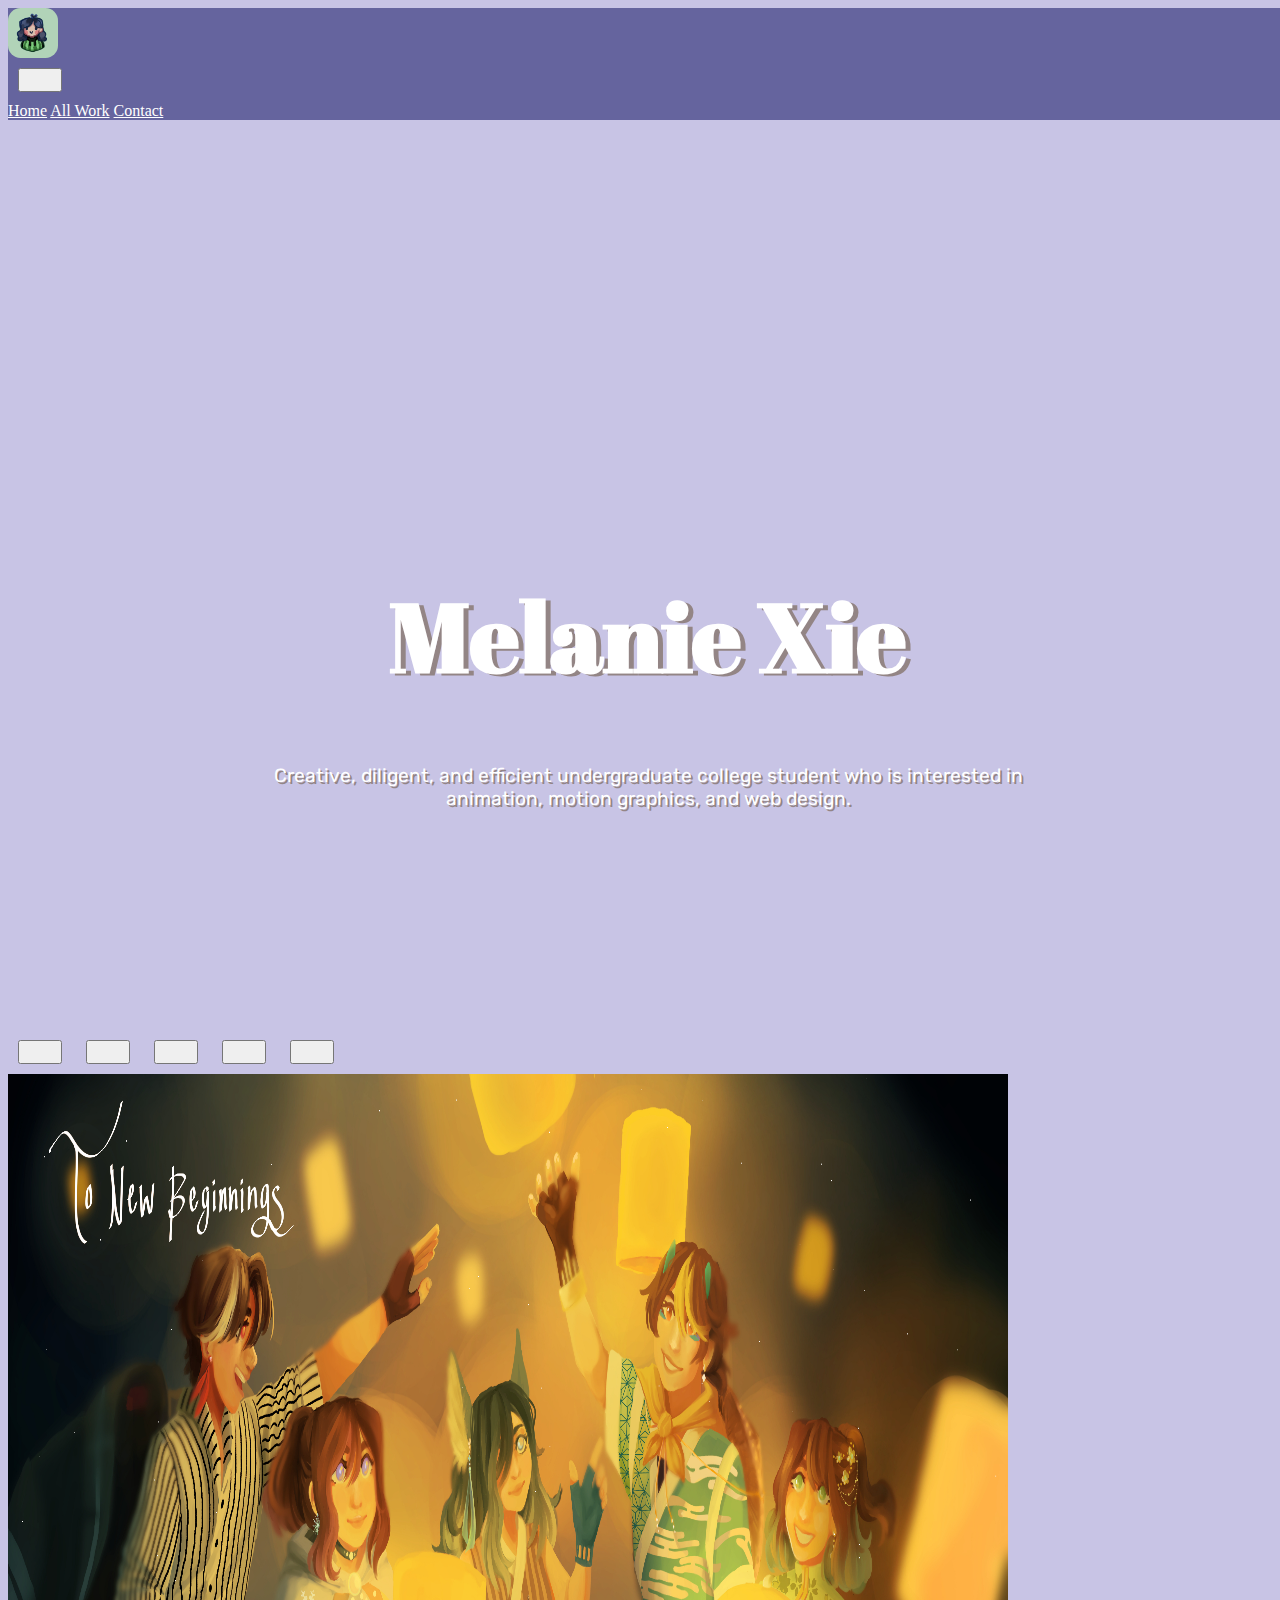
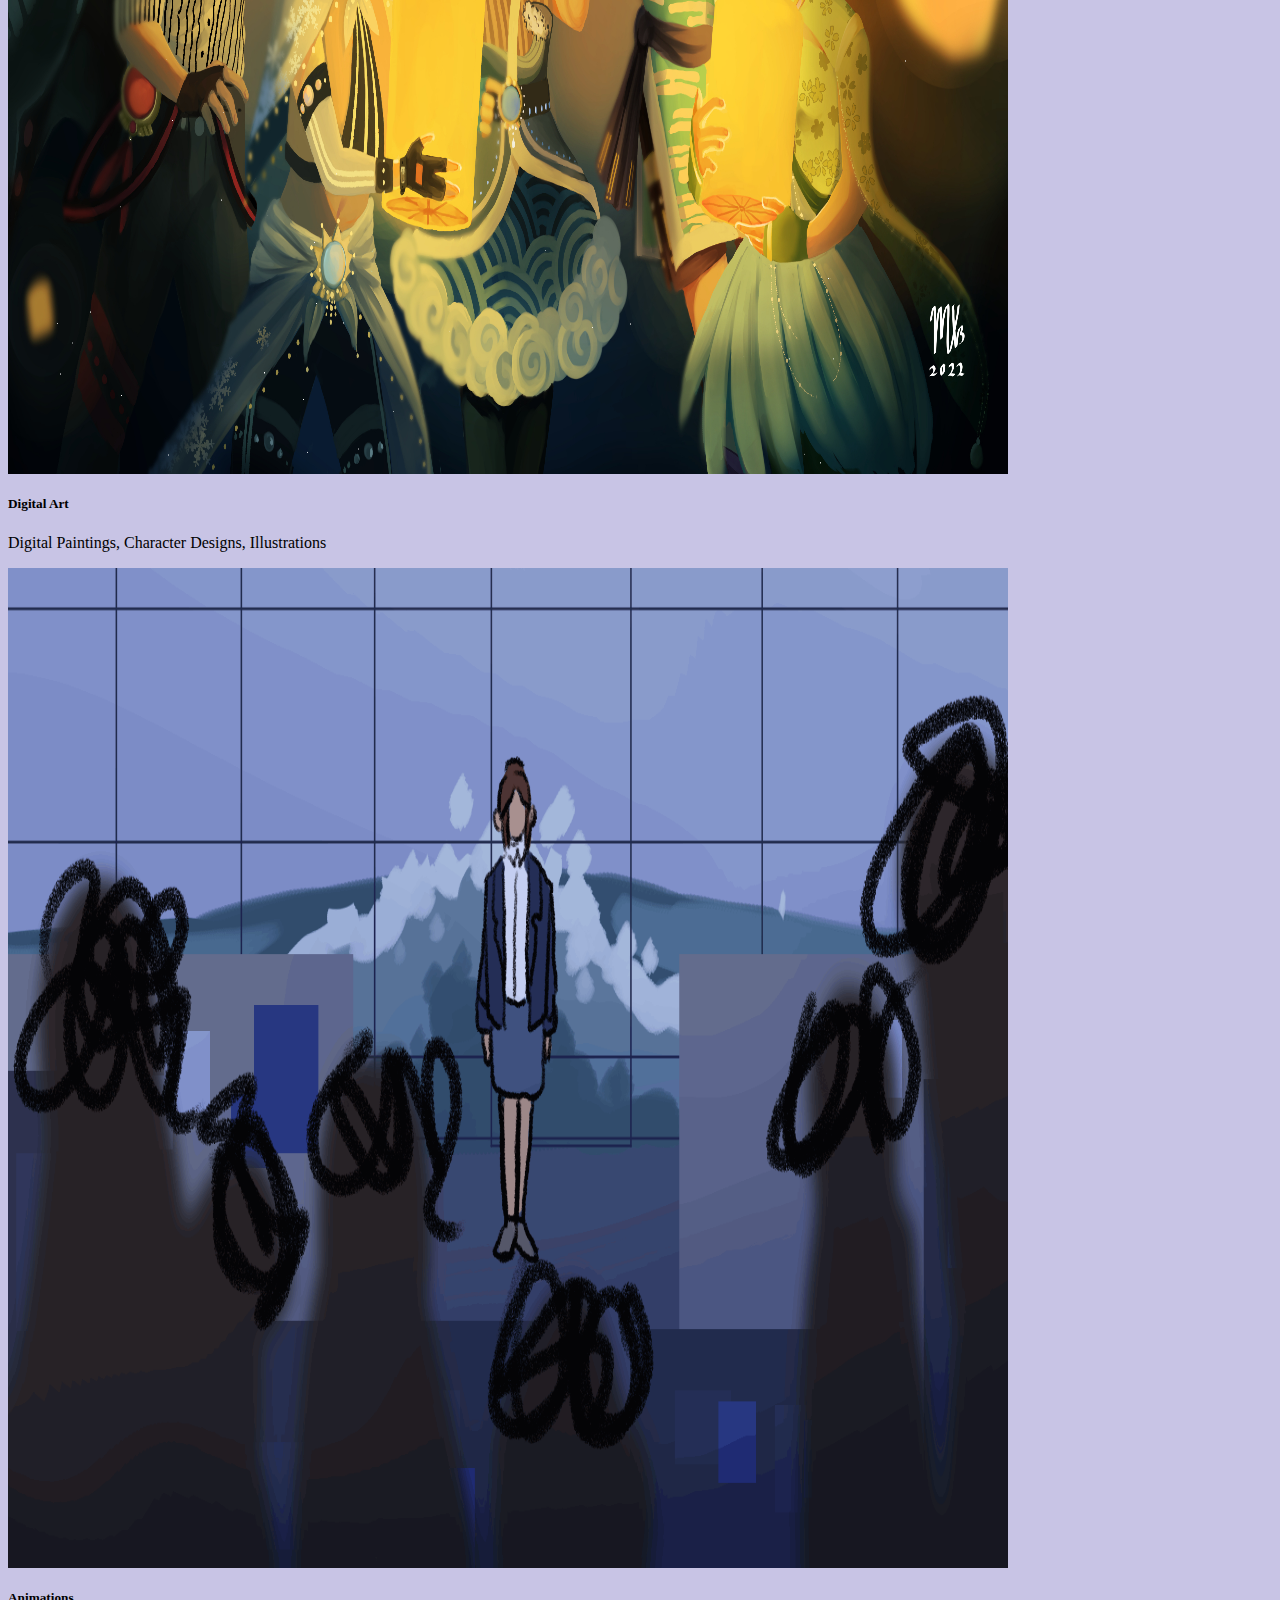
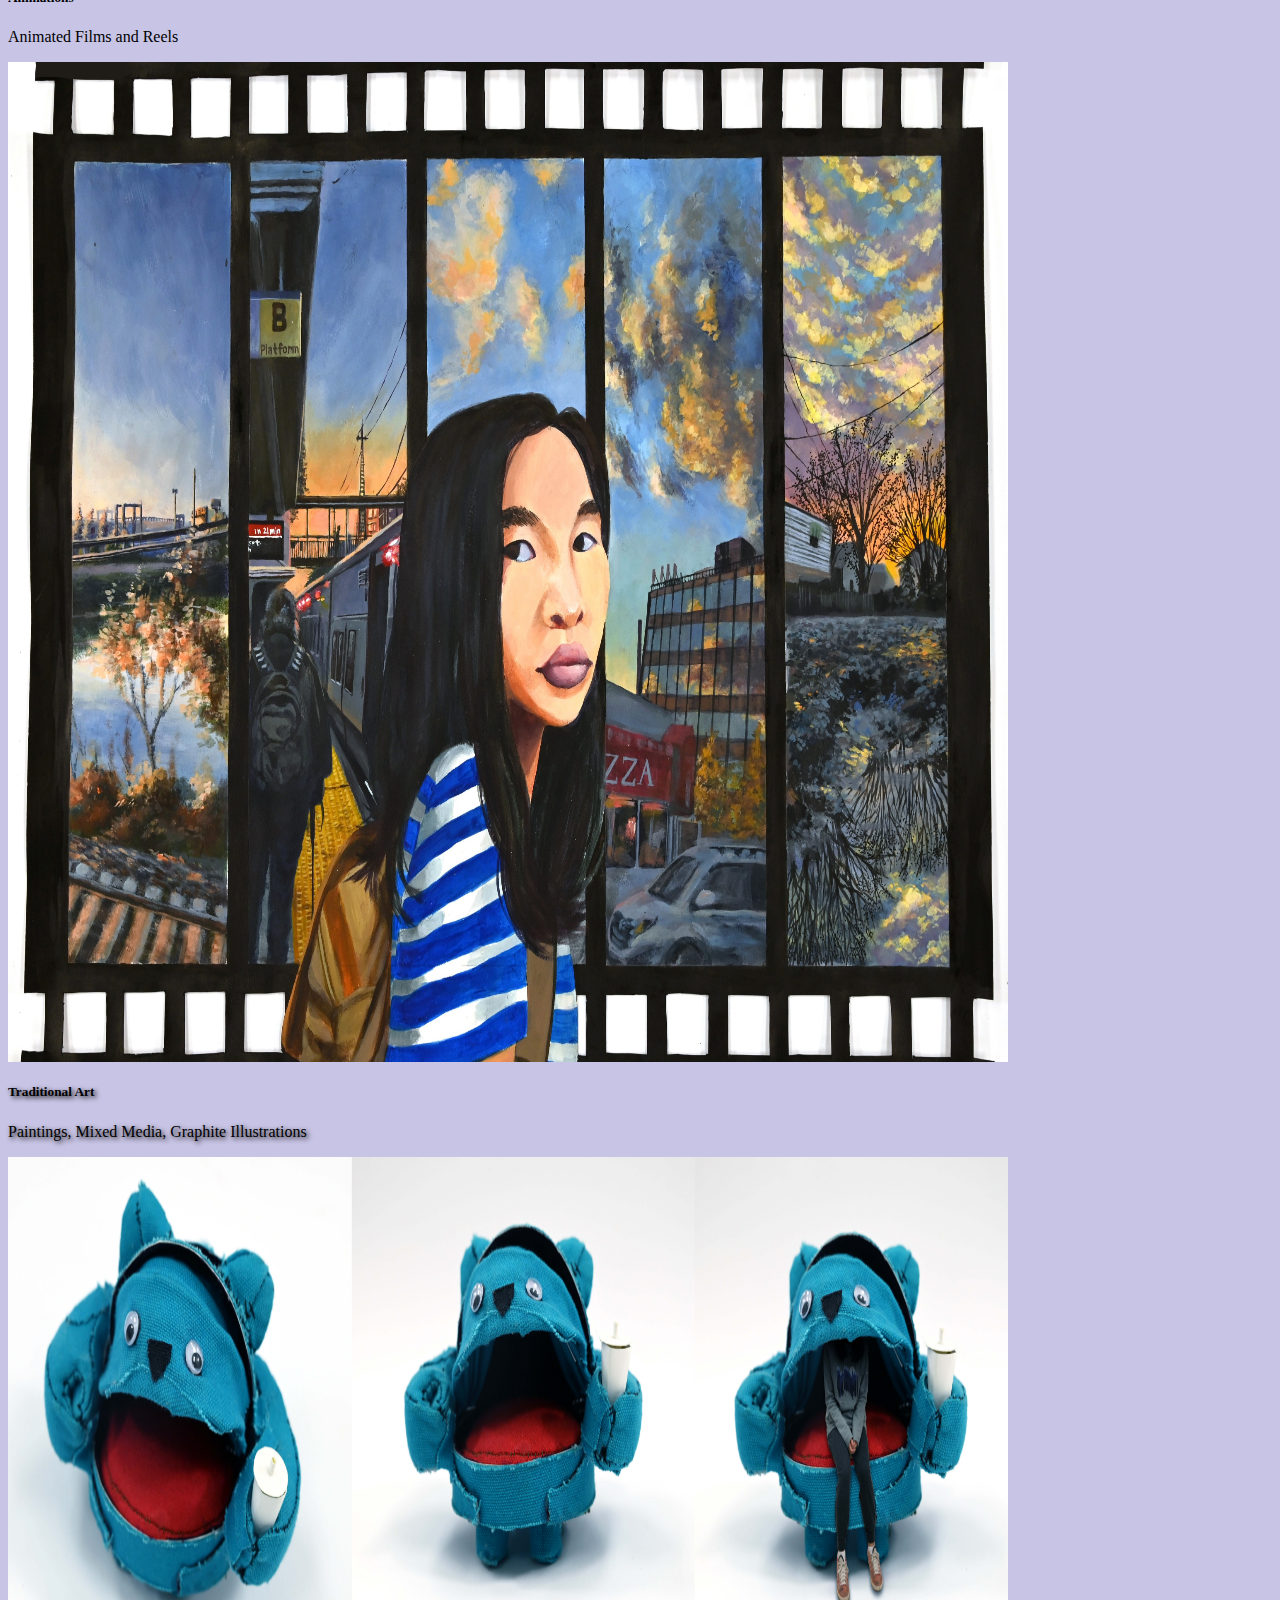
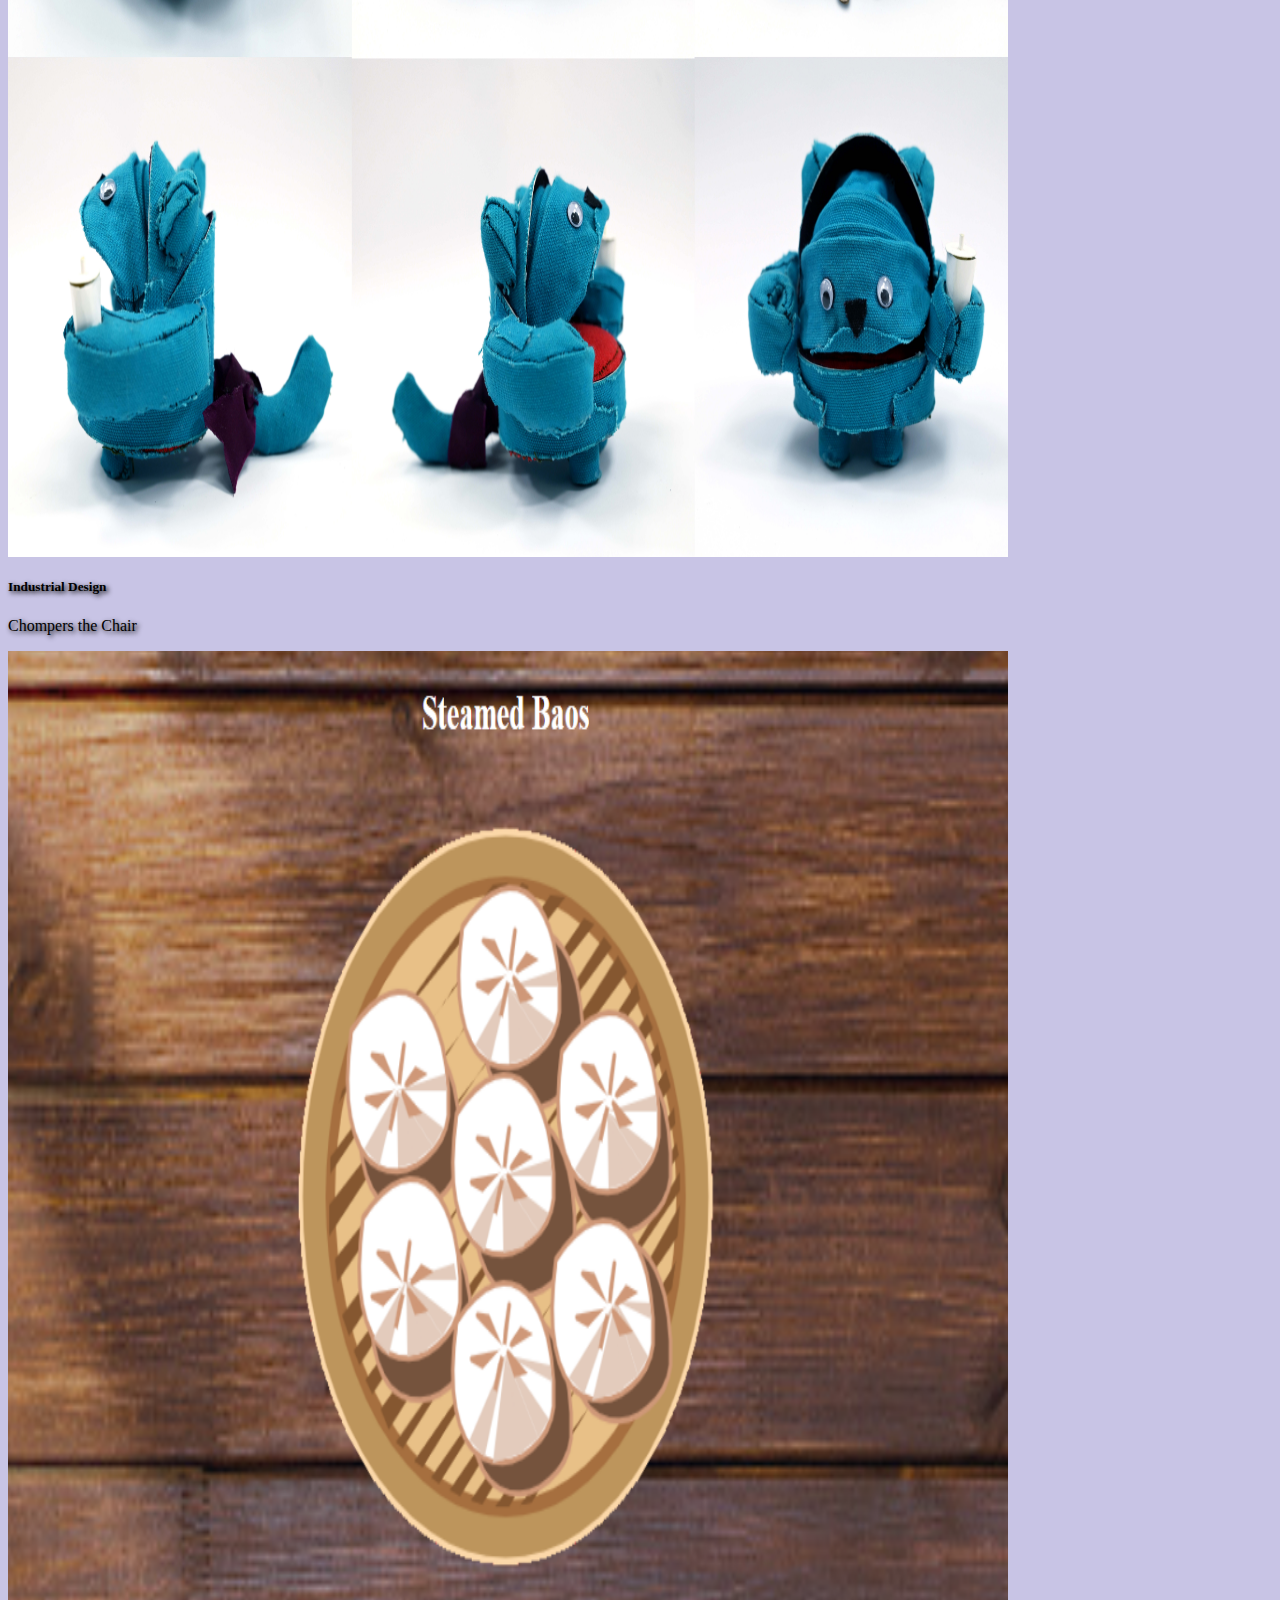
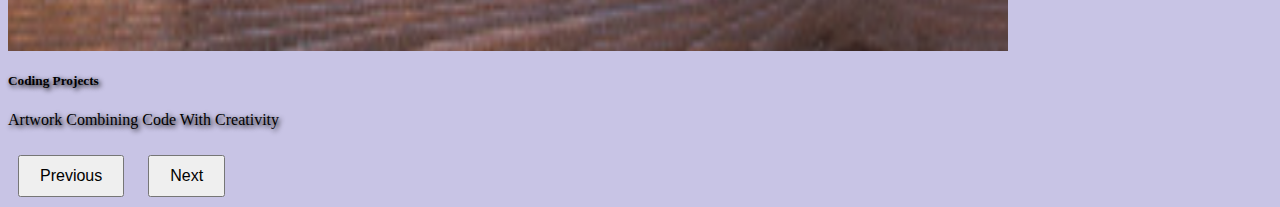
==== index.html @ 4bddc630 "sean update 2" ====
<html>
<head>
    <meta charset="utf-8">
    <meta name="viewport" content="width=device-width">
    <title>Melanie Xie</title>
    <link rel="icon" type="image/x-icon" href="art/melonie.jpg">
    <link href="https://fonts.googleapis.com/css2?family=Abril+Fatface&family=Roboto+Slab&family=Rubik:wght@600&family=Trispace:wght@300&display=swap" rel="stylesheet">
    <link href="https://cdn.jsdelivr.net/npm/bootstrap@5.3.0-alpha1/dist/css/bootstrap.min.css" rel="stylesheet"
    integrity="sha384-GLhlTQ8iRABdZLl6O3oVMWSktQOp6b7In1Zl3/Jr59b6EGGoI1aFkw7cmDA6j6gD" crossorigin="anonymous">
    <link href="style.css" rel="stylesheet"/>
</head>

    <body>
    
        <script src="https://cdn.jsdelivr.net/npm/bootstrap@5.3.0-alpha1/dist/js/bootstrap.bundle.min.js"
        integrity="sha384-w76AqPfDkMBDXo30jS1Sgez6pr3x5MlQ1ZAGC+nuZB+EYdgRZgiwxhTBTkF7CXvN"
        crossorigin="anonymous"></script>

        <nav class="navbar navbar-expand-lg" style="background-color: rgb(101, 100, 158);">
            <div class="container-fluid">
              <div class="navbar-brand" href="#"><img src="art/melonie.jpg" class="mini-me"></div>
              <button class="navbar-toggler" type="button" data-bs-toggle="collapse" data-bs-target="#navbarNavAltMarkup" aria-controls="navbarNavAltMarkup" aria-expanded="false" aria-label="Toggle navigation">
                <span class="navbar-toggler-icon"></span>
              </button>
              <div class="collapse navbar-collapse" id="navbarNavAltMarkup">
                <div class="navbar-nav">
                  <a class="nav-link active" aria-current="page" href="index.html">Home</a>
                  <a class="nav-link" href="works.html">All Work</a>
                  <a class="nav-link" href="contact.html">Contact</a>
                </div>
              </div>
            </div>
          </nav>

          
        <div class="card text-bg-light">
            <div class="parallax">
                <div class="center-card">
                <center> <h1 class="card-title">Melanie Xie</h1>
                <p class="card-text">Creative, diligent, and efficient undergraduate college student who is interested in <br>
                  animation, motion graphics, and web design.</p>
                <p class="card-text"><small></small></p></center>
                </div>
          <div>

        <div class="carousel-format">
            <div id="carouselExampleCaptions" class="carousel slide">
                <div class="carousel-indicators">
                  <button type="button" data-bs-target="#carouselExampleCaptions" data-bs-slide-to="0" class="active" aria-current="true" aria-label="Slide 1"></button>
                  <button type="button" data-bs-target="#carouselExampleCaptions" data-bs-slide-to="1" aria-label="Slide 2"></button>
                  <button type="button" data-bs-target="#carouselExampleCaptions" data-bs-slide-to="2" aria-label="Slide 3"></button>
                  <button type="button" data-bs-target="#carouselExampleCaptions" data-bs-slide-to="3" aria-label="Slide 4"></button>
                  <button type="button" data-bs-target="#carouselExampleCaptions" data-bs-slide-to="4" aria-label="Slide 5"></button>
                </div>
                  
                <div class="carousel-inner">
                  <div class="carousel-item active">
                    <img src="art/us final.jpg" class="d-block w-100" alt="Digital painting of characters holding floating lanterns.">
                    <div class="carousel-caption d-none d-md-block">
                      <h5>Digital Art</h5>
                      <p>Digital Paintings, Character Designs, Illustrations</p>
                    </div>
                  </div>
                  
                  <div class="carousel-item">
                    <img src="art/animation.gif" class="d-block w-100" alt="Office building with waves crashing against the windows, a women stands alone watching her co-workers.">
                    <div class="carousel-caption d-none d-md-block">
                      <h5>Animations</h5>
                      <p>Animated Films and Reels</p>
                    </div>
                  </div>
                  
                  <div class="carousel-item">
                    <img src="art/home.jpg" id="traditional-format" class="d-block w-100" alt="Girl loooking behind her with five panels of different scenes of her commute home.">
                    <div class="carousel-caption d-none d-md-block dark">
                      <h5 class="caption-title">Traditional Art</h5>
                      <p class="sub-caption">Paintings, Mixed Media, Graphite Illustrations</p>
                    </div>
                  </div>
                  
                  <div class="carousel-item">
                    <img src="art/chair.jpg" class="d-block w-100" alt="Different photos of all sides of Chompers the Chair.">
                    <div class="carousel-caption d-none d-md-block dark">
                      <h5 class="caption-title">Industrial Design</h5>
                      <p class="sub-caption">Chompers the Chair</p>
                    </div>
                  </div>
              
                  <div class="carousel-item">
                    <img src="art/baos.png" class="d-block w-100" alt="Steamed Baos made with HMTL, CSS, and JavaScript">
                    <div class="carousel-caption d-none d-md-block dark">
                      <h5 class="caption-title">Coding Projects</h5>
                      <p class="sub-caption">Artwork Combining Code With Creativity</p>
                    </div>
                  </div>
                  
                </div>
                <button class="carousel-control-prev" type="button" data-bs-target="#carouselExampleCaptions" data-bs-slide="prev">
                  <span class="carousel-control-prev-icon" aria-hidden="true"></span>
                  <span class="visually-hidden">Previous</span>
                </button>
                <button class="carousel-control-next" type="button" data-bs-target="#carouselExampleCaptions" data-bs-slide="next">
                  <span class="carousel-control-next-icon" aria-hidden="true"></span>
                  <span class="visually-hidden">Next</span>
                </button>
              </div>
        </div>

    </body>
    
</head>


</html>
---- style.css ----
html{
    height: 100%;
    width: 100%;
}

body{
    height: 100%;
    width: 100%;
    background-color: rgb(200, 196, 229);
}

.parallax{
    background-image: url("art/traintest.gif");
    min-height: 100%;
    background-attachment: fixed !important;
    background-position: center;
    background-repeat: no-repeat;
    background-size: cover;
}

.parallax2{
    background-image: url("art/background.jpg");
    min-height: 100%;
    background-attachment: fixed !important;
    background-position: center;
    background-repeat: no-repeat;
    background-size: cover;
}

.card-title{
    color: rgb(255, 255, 255) !important;
    font-family: 'Abril Fatface', cursive;
    font-size: 600%;
    margin-top: 250px;
    text-shadow: 5px 2px rgb(147, 133, 133);
}
    
.card-text{
    color: rgb(255, 255, 255) !important;
    font-family: 'Rubik', sans-serif;
    font-size: 120%;
    text-shadow: 2px 2px rgb(147, 133, 133);
}

.center-card{
    text-align: center;
    padding: 200px;
}

.caption-title{
    text-shadow: 2px 2px 5px rgb(0, 0, 0);
}

.sub-caption{
    text-shadow: 2px 2px 5px rgb(0, 0, 0);
}

a{
    color: rgb(255, 255, 255) !important;
}
    
a:hover{
    background-color: rgb(33, 27, 52) !important;
}
    
a:active{
    color: rgb(255, 255, 255) !important;
    background-color: rgb(120, 113, 168) !important;
}

.mini-me{
    height:50px;
    width:50px;
    border-radius: 25%;
}

.d-block{
    height: 1000px;
    width: 1000px;
}

.carousel-caption{
    text-shadow: 3px, 4px, 2px, black;
}

button {
    padding: 10px 20px;
    margin: 10px;
    font-size: 16px;
    cursor: pointer;
}

#profile{
    top: 100px;
    right: 100px;
    height: 400px;
    border-radius: 400px;
    position: relative;
    }
    
    .about-container{
    display: flex;
    justify-content: center;
    }

.about-text{
    height: 300px;
    width: 500px;
    top: 200px !important;
    position: relative;
    color: rgb(89, 85, 119);
    font-family: 'Rubik', sans-serif !important;
    background-color:rgb(200, 200, 223, 0.6);
    border-radius: 20%;
    padding: 2%;
    }

.pdf{
    top: 200px;
    position: relative;
  }

::-webkit-scrollbar {
    width: 5px;
  }

  ::-webkit-scrollbar-track {
    background: #f6dcc0; 
  }

  ::-webkit-scrollbar-thumb {
    background: rgb(101, 100, 158); 
  }
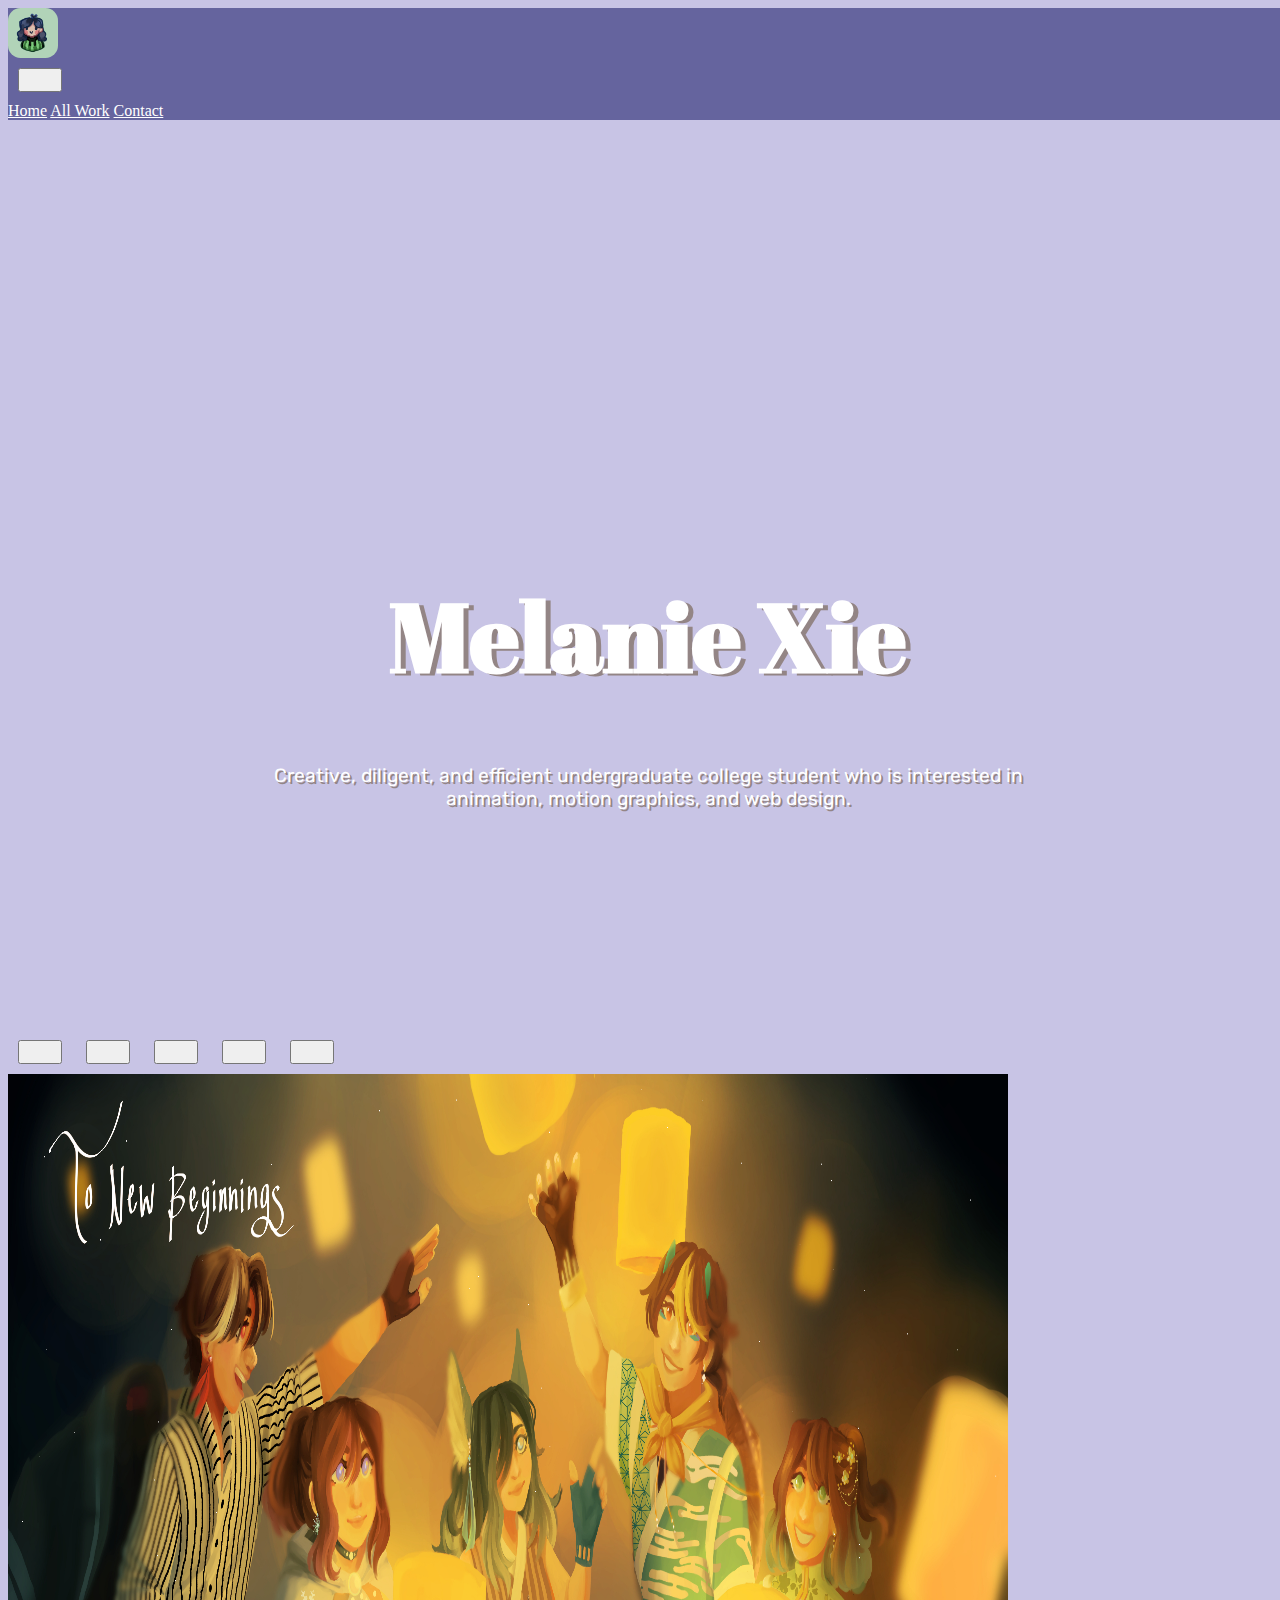
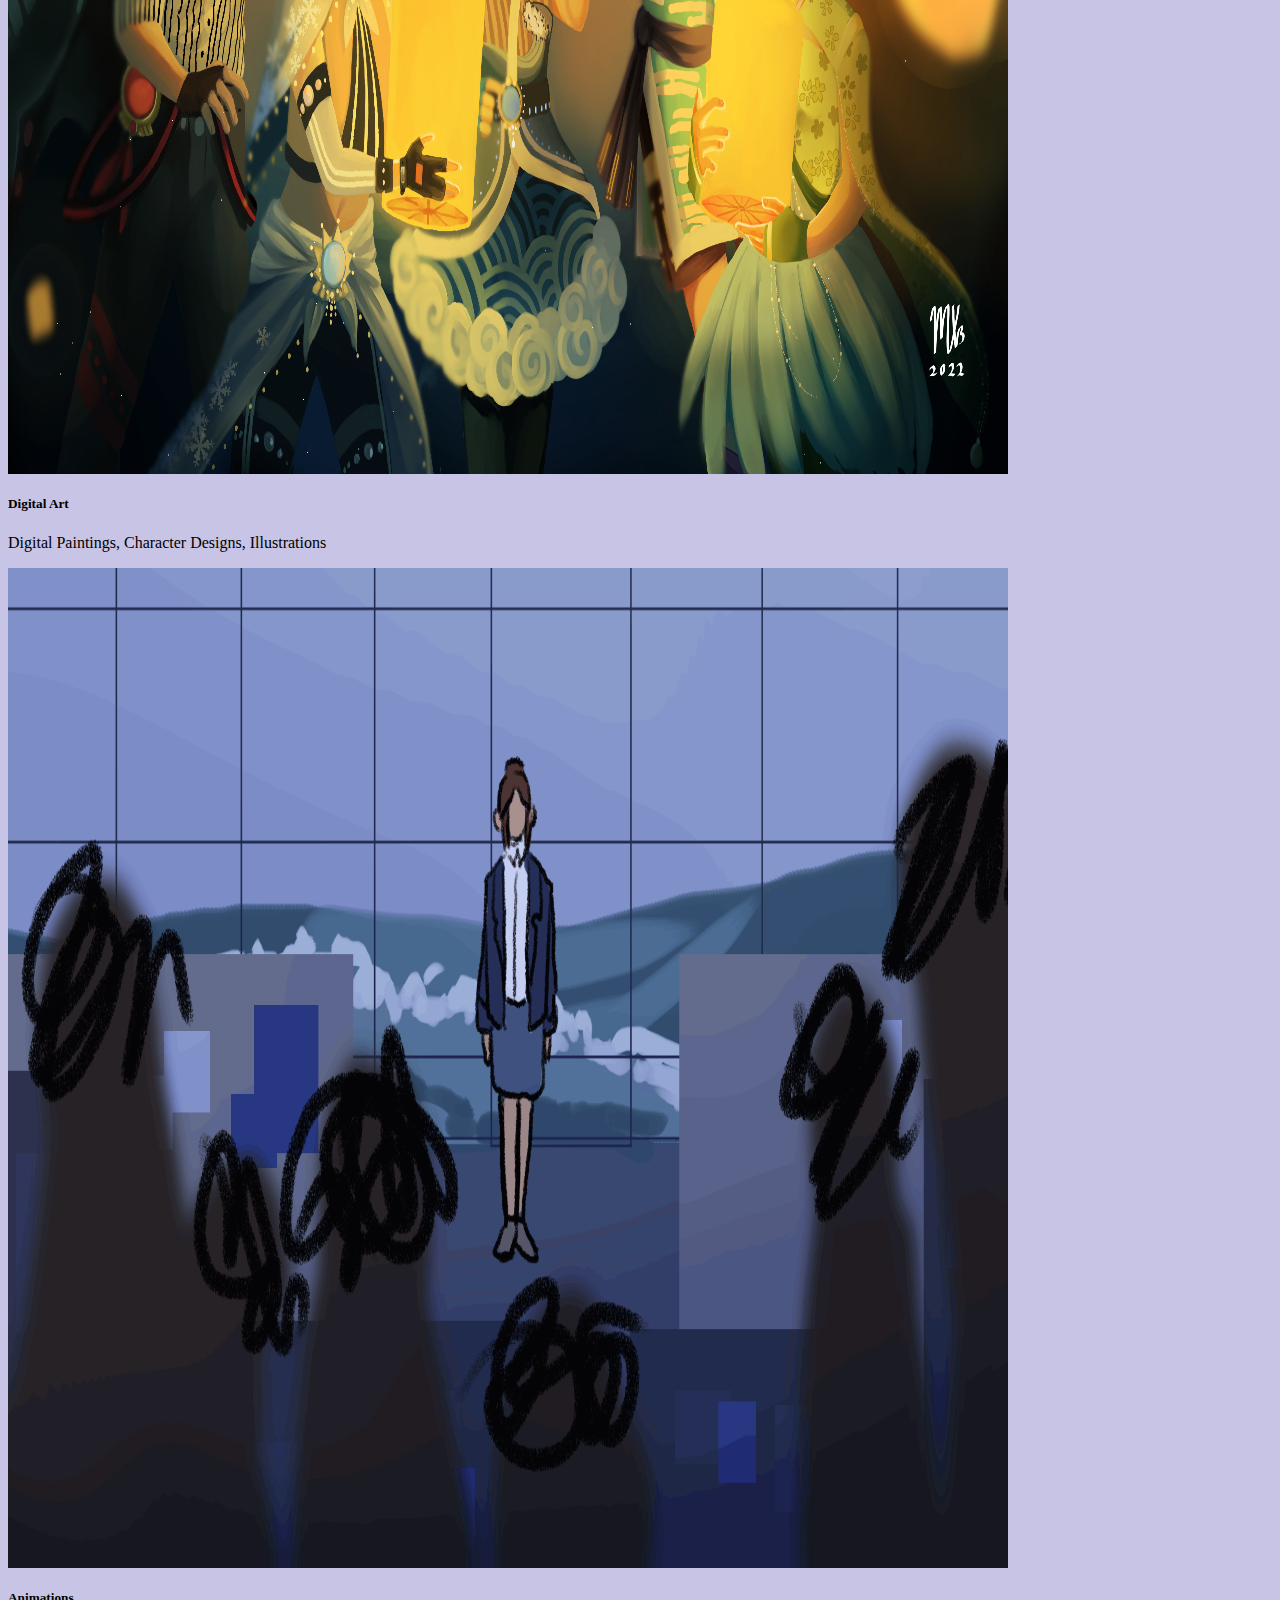
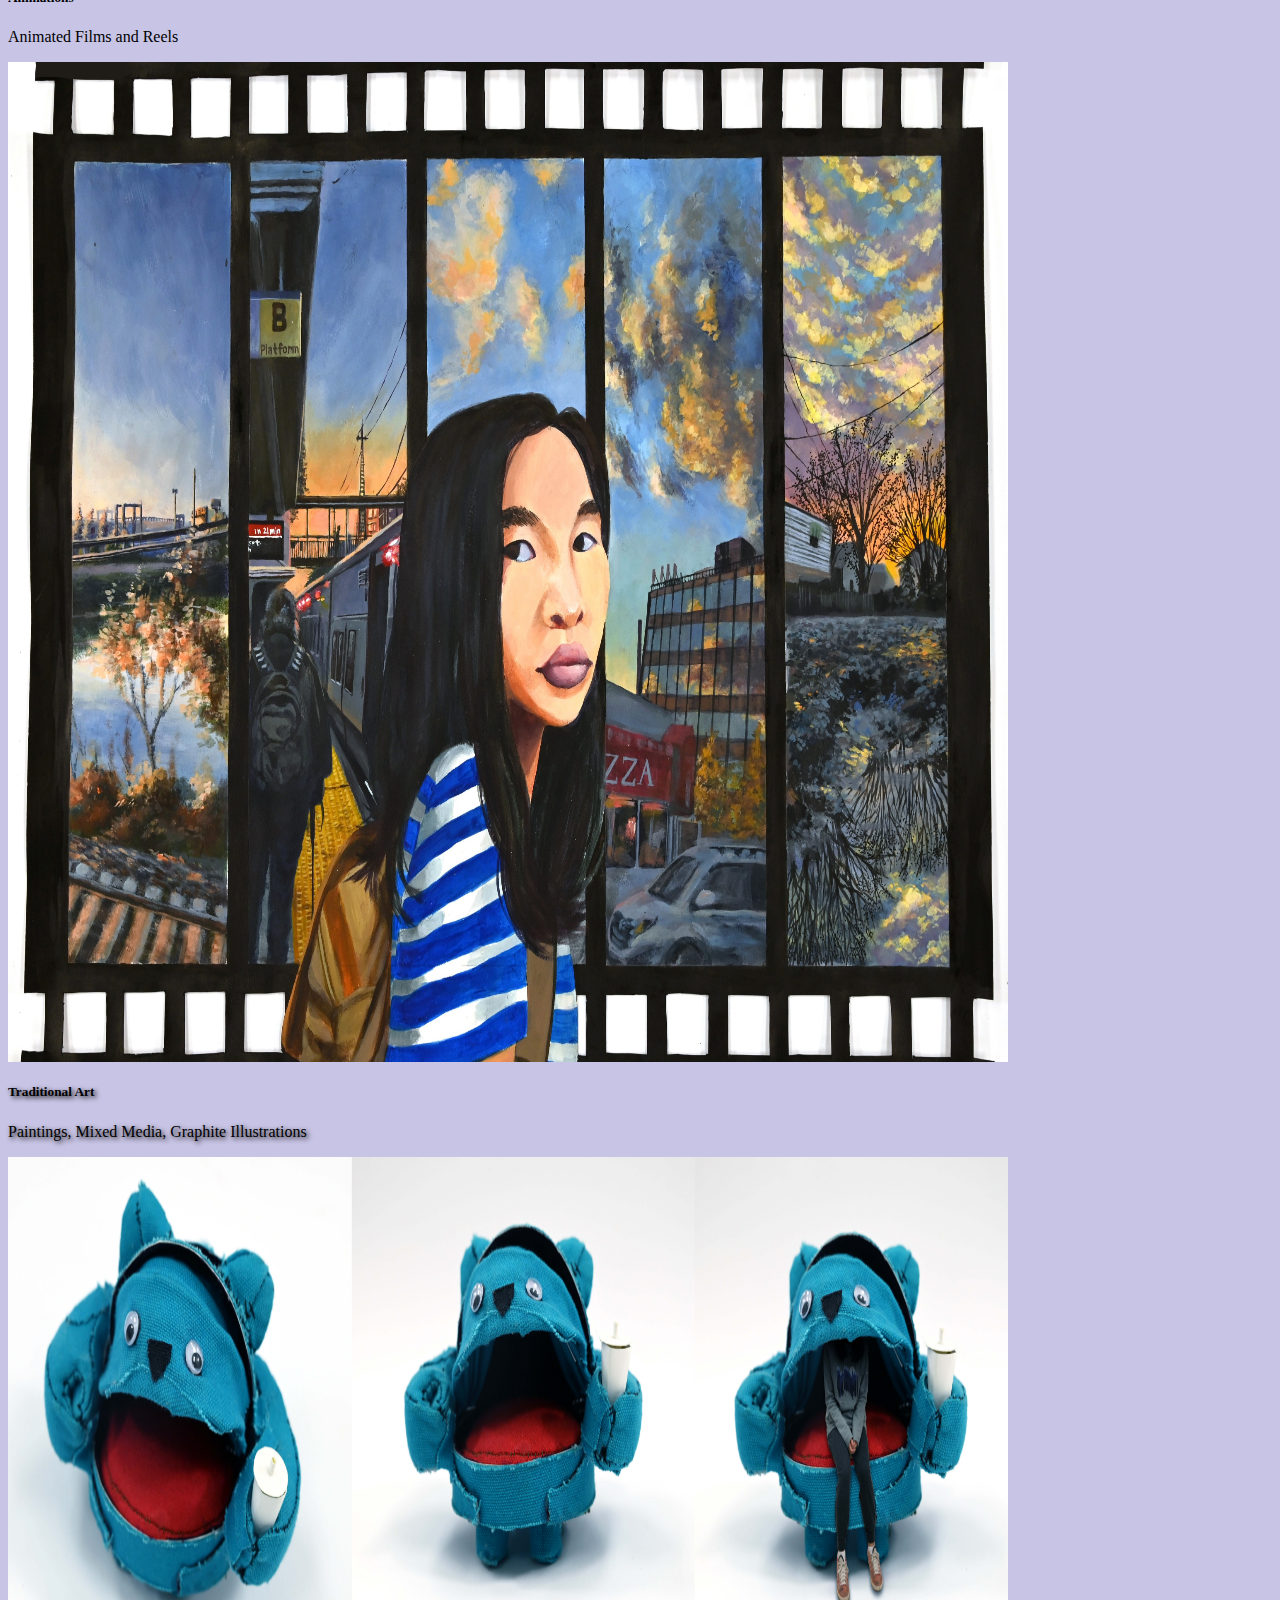
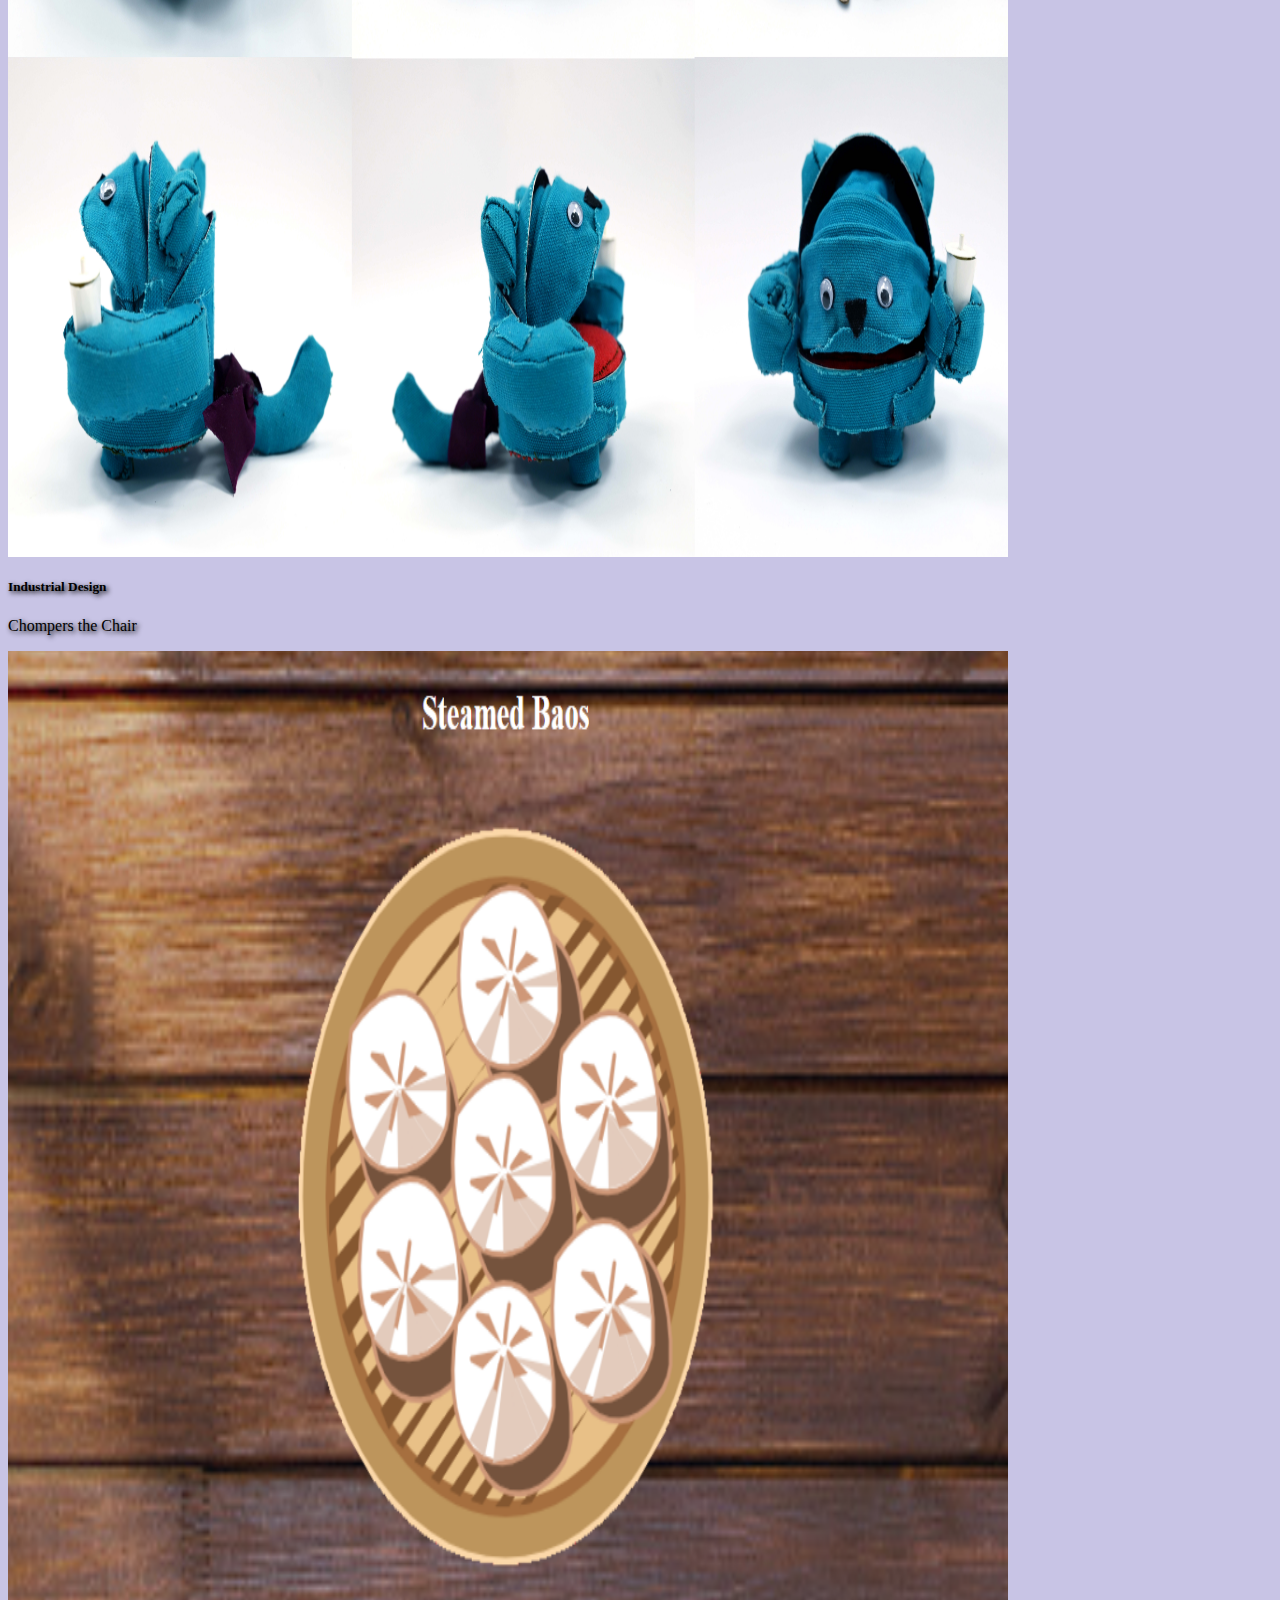
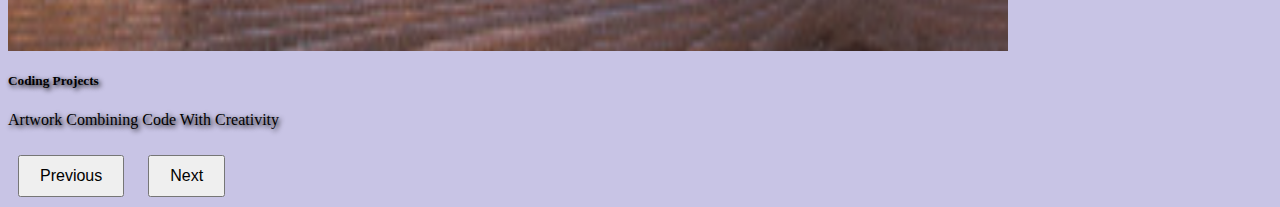
==== commit 8f9a3b9b: "no more sean" ====
--- a/index.html
+++ b/index.html
@@ -25,7 +25,7 @@
               <div class="collapse navbar-collapse" id="navbarNavAltMarkup">
                 <div class="navbar-nav">
                   <a class="nav-link active" aria-current="page" href="index.html">Home</a>
-                  <a class="nav-link" href="works.html">All Work</a>
+                  <a class="nav-link" href="graphicNovel.html">All Work</a>
                   <a class="nav-link" href="contact.html">Contact</a>
                 </div>
               </div>
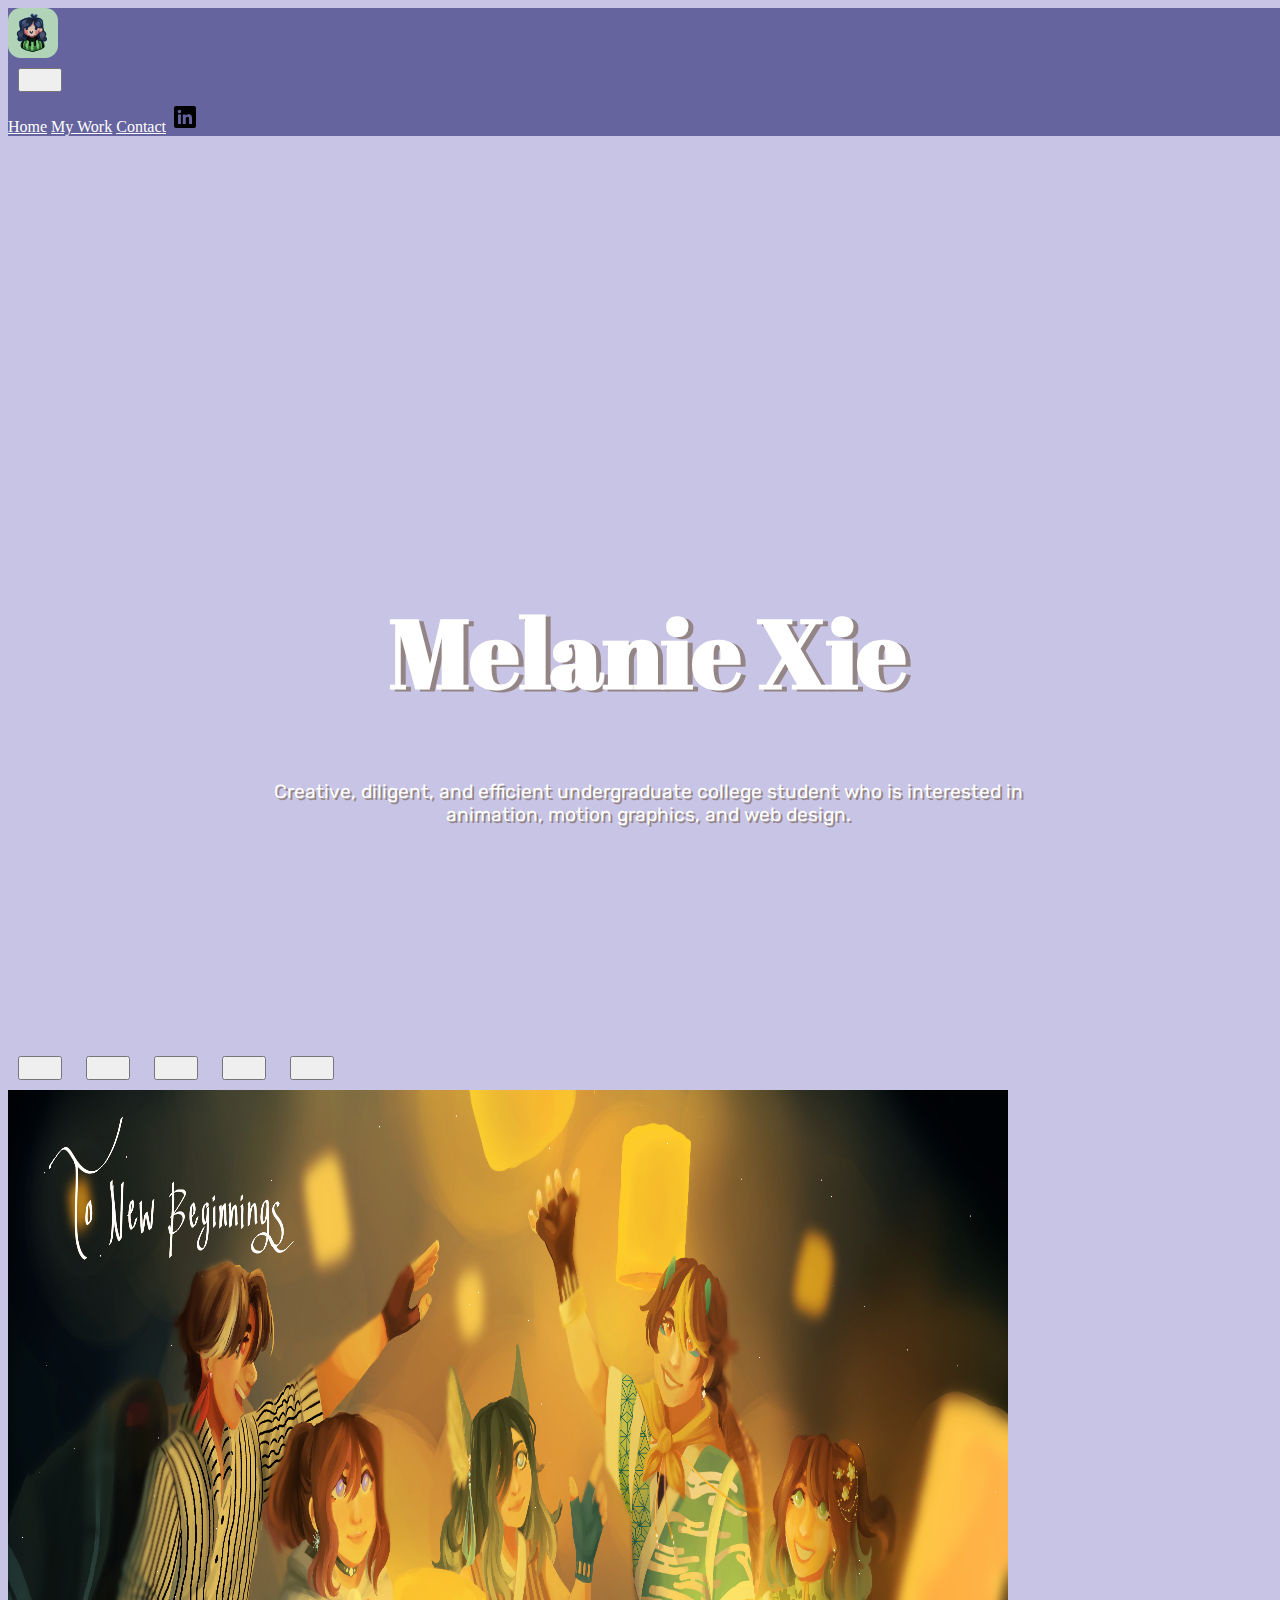
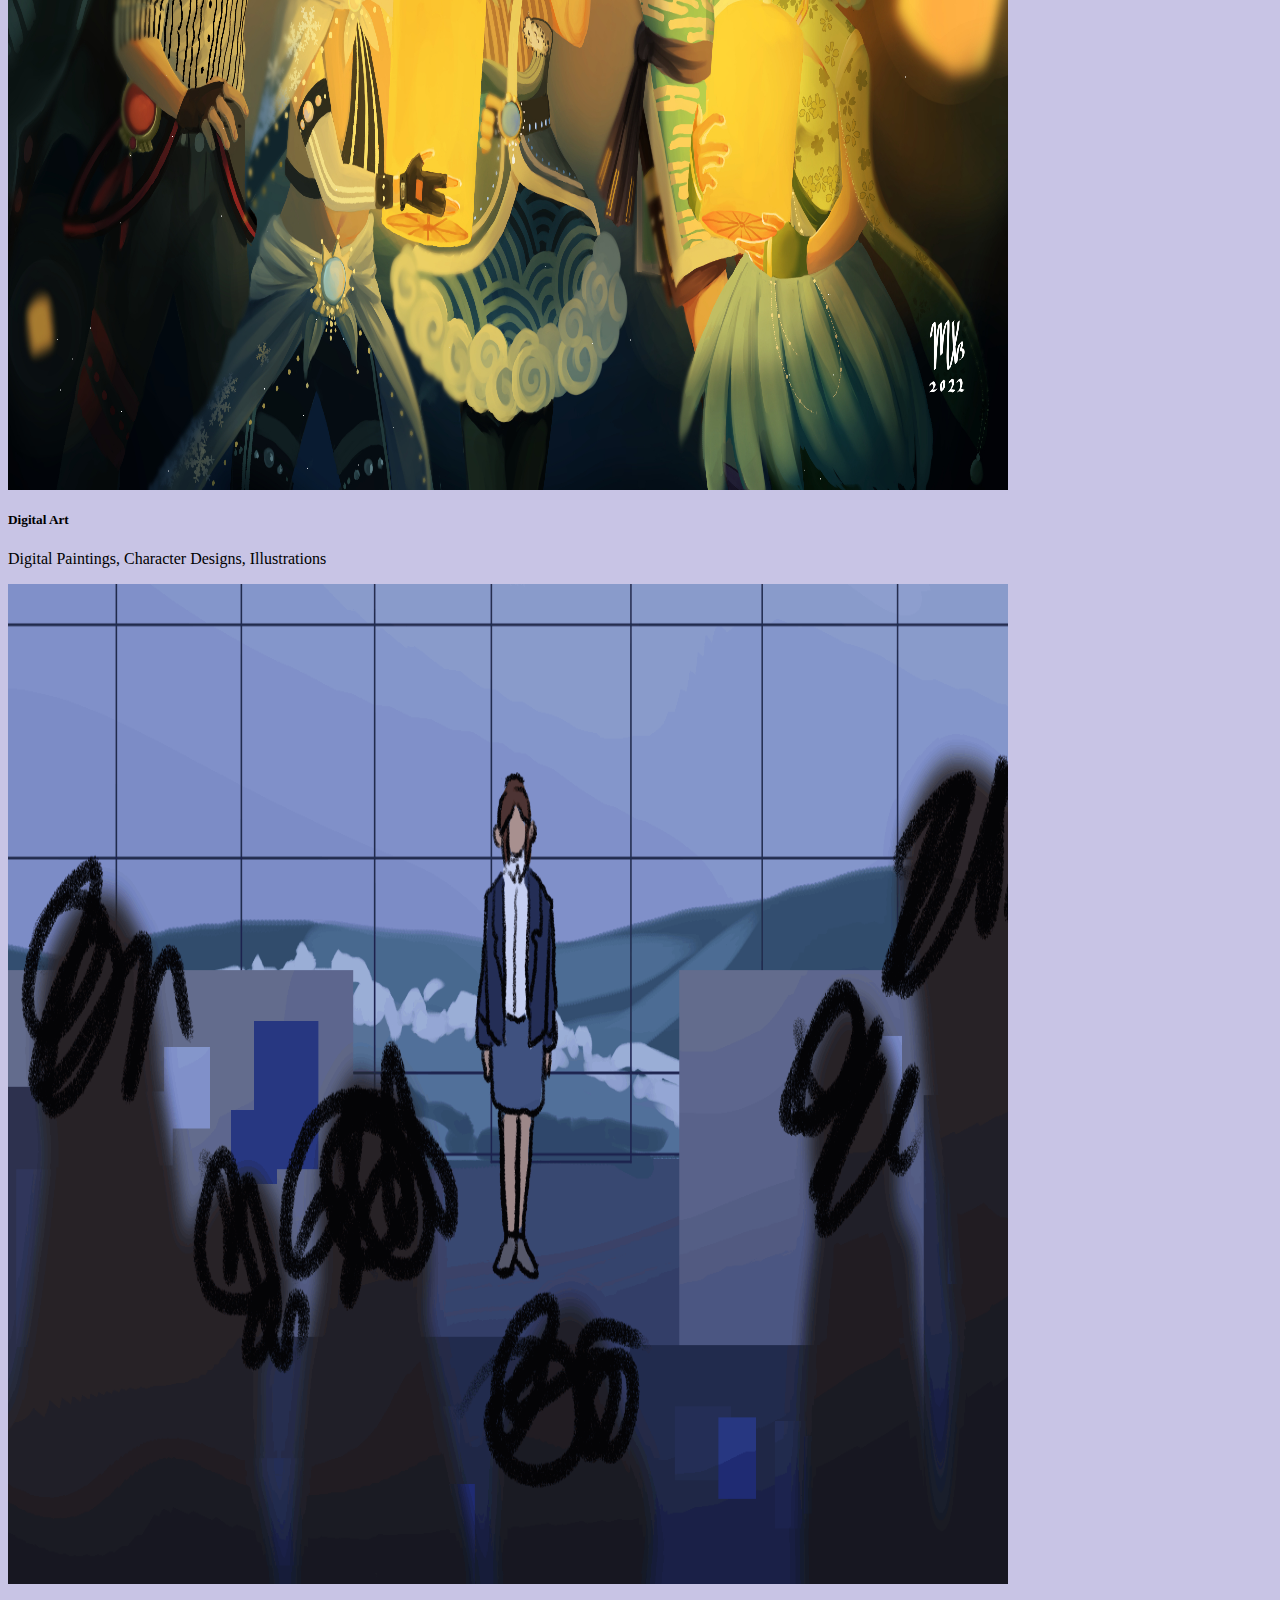
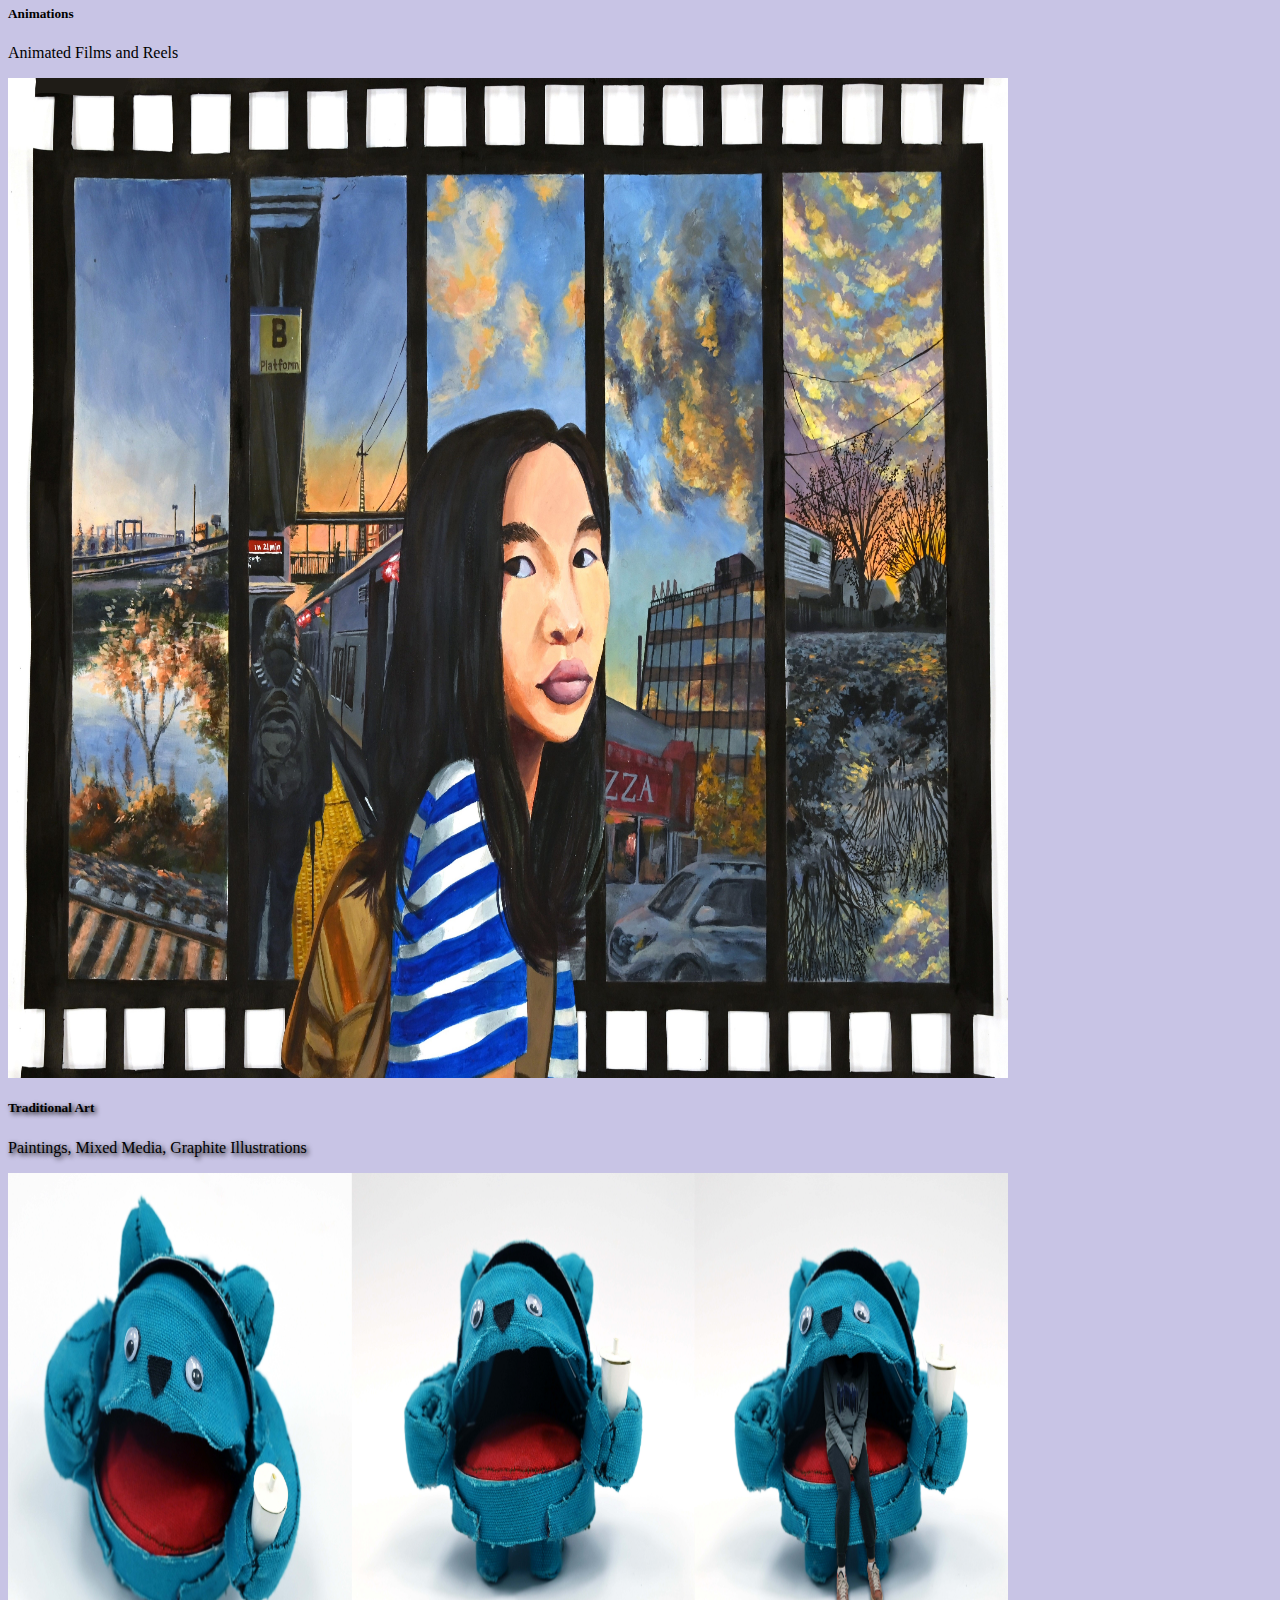
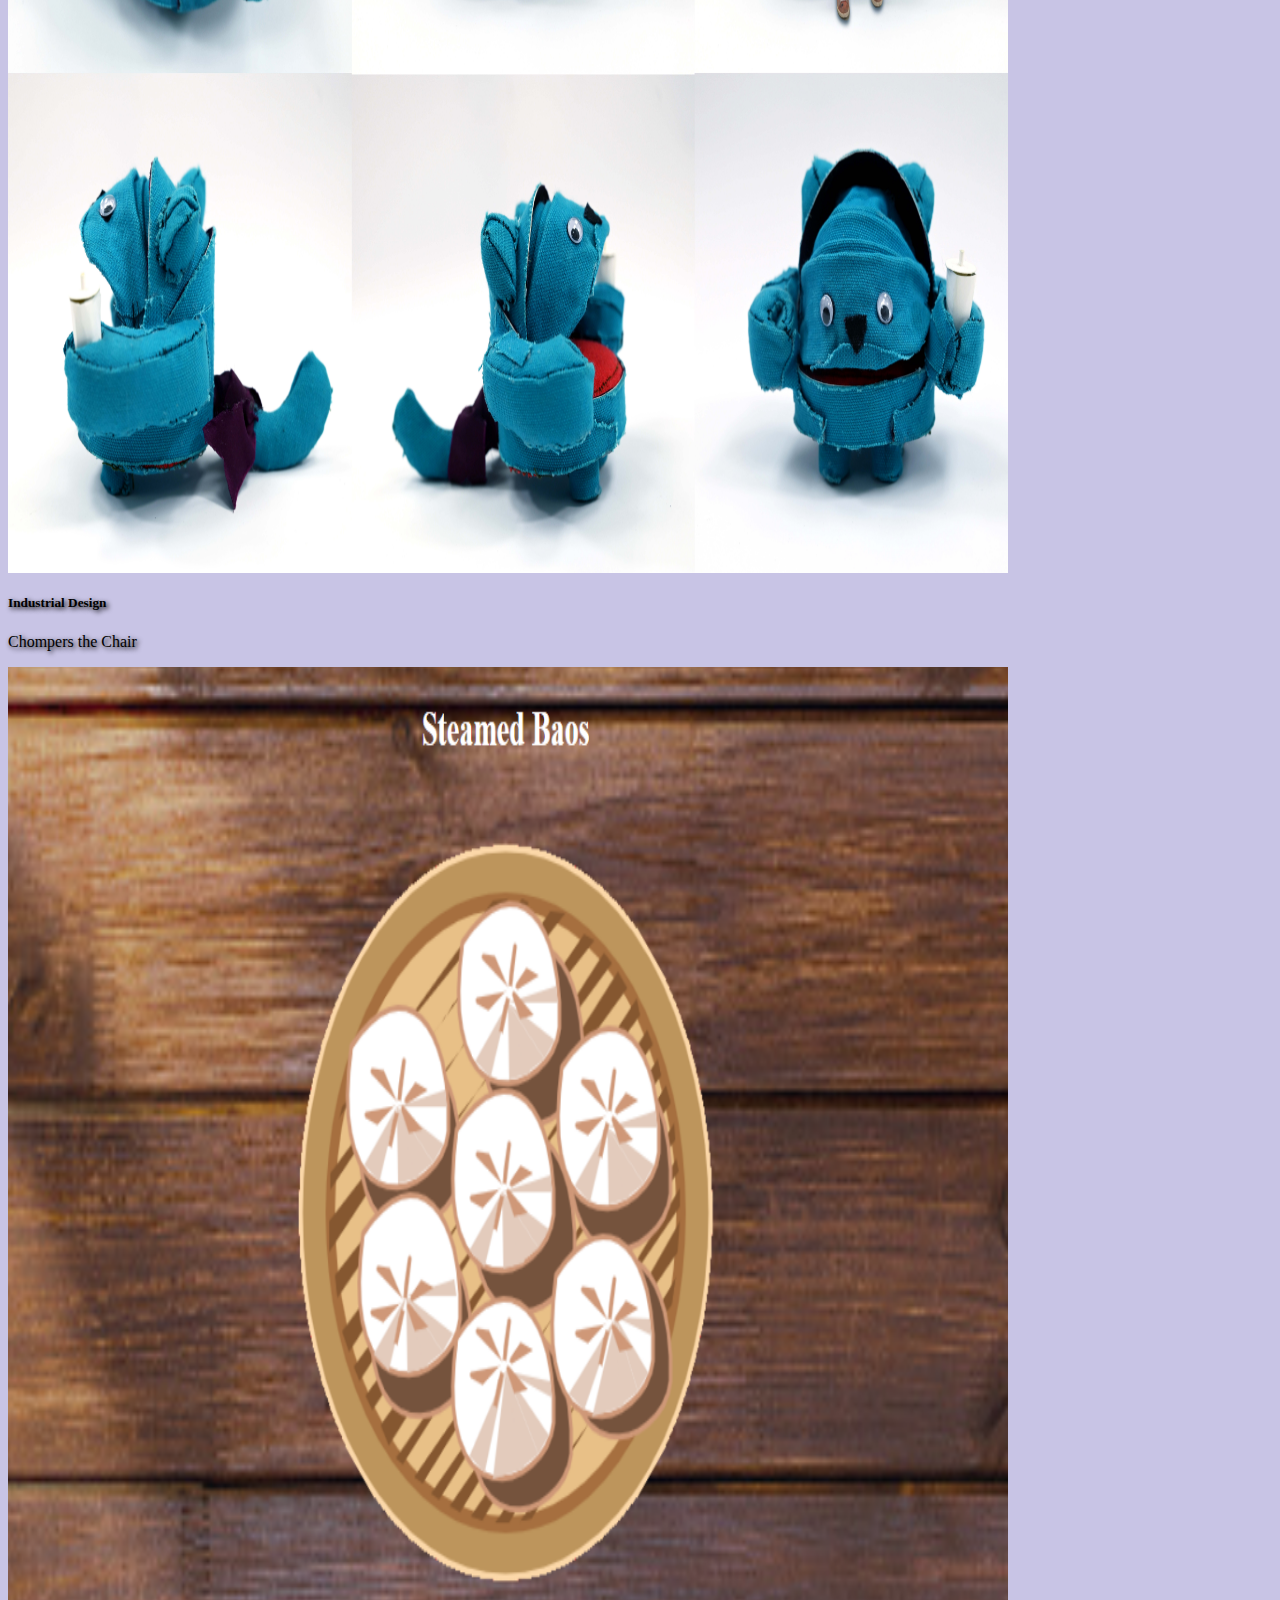
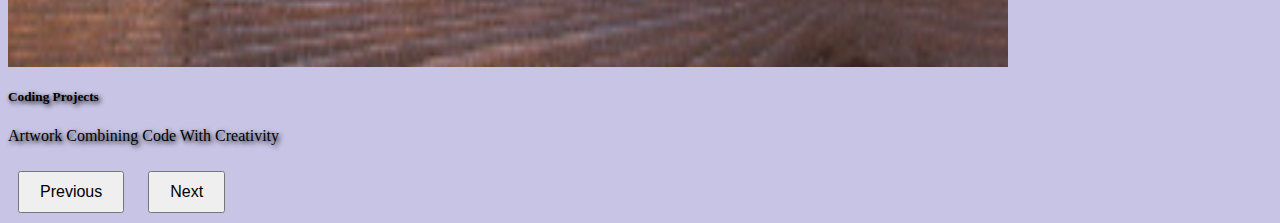
==== commit 5dcafa65: "big update" ====
--- a/index.html
+++ b/index.html
@@ -5,17 +5,17 @@
     <title>Melanie Xie</title>
     <link rel="icon" type="image/x-icon" href="art/melonie.jpg">
     <link href="https://fonts.googleapis.com/css2?family=Abril+Fatface&family=Roboto+Slab&family=Rubik:wght@600&family=Trispace:wght@300&display=swap" rel="stylesheet">
+    <link href="https://fonts.googleapis.com/css2?family=Rock+Salt&family=Titan+One&display=swap" rel="stylesheet">
     <link href="https://cdn.jsdelivr.net/npm/bootstrap@5.3.0-alpha1/dist/css/bootstrap.min.css" rel="stylesheet"
     integrity="sha384-GLhlTQ8iRABdZLl6O3oVMWSktQOp6b7In1Zl3/Jr59b6EGGoI1aFkw7cmDA6j6gD" crossorigin="anonymous">
     <link href="style.css" rel="stylesheet"/>
+    <script src="https://cdn.jsdelivr.net/npm/bootstrap@5.3.0-alpha1/dist/js/bootstrap.bundle.min.js"
+        integrity="sha384-w76AqPfDkMBDXo30jS1Sgez6pr3x5MlQ1ZAGC+nuZB+EYdgRZgiwxhTBTkF7CXvN"
+        crossorigin="anonymous"></script>
 </head>
 
     <body>
     
-        <script src="https://cdn.jsdelivr.net/npm/bootstrap@5.3.0-alpha1/dist/js/bootstrap.bundle.min.js"
-        integrity="sha384-w76AqPfDkMBDXo30jS1Sgez6pr3x5MlQ1ZAGC+nuZB+EYdgRZgiwxhTBTkF7CXvN"
-        crossorigin="anonymous"></script>
-
         <nav class="navbar navbar-expand-lg" style="background-color: rgb(101, 100, 158);">
             <div class="container-fluid">
               <div class="navbar-brand" href="#"><img src="art/melonie.jpg" class="mini-me"></div>
@@ -25,8 +25,10 @@
               <div class="collapse navbar-collapse" id="navbarNavAltMarkup">
                 <div class="navbar-nav">
                   <a class="nav-link active" aria-current="page" href="index.html">Home</a>
-                  <a class="nav-link" href="graphicNovel.html">All Work</a>
+                  <a class="nav-link" href="works.html">My Work</a>
                   <a class="nav-link" href="contact.html">Contact</a>
+                  <a class="nav-link" id="hover-white" href="https://www.linkedin.com/in/melanie-xie-gatech/"><img src="icons8-linkedin.svg"></a>
+                  </div>
                 </div>
               </div>
             </div>
--- a/style.css
+++ b/style.css
@@ -34,6 +34,14 @@
     margin-top: 250px;
     text-shadow: 5px 2px rgb(147, 133, 133);
 }
+
+.title{
+    color: rgb(255, 255, 255) !important;
+    font-family: 'Abril Fatface', cursive;
+    font-size: 600%;
+    text-shadow: 5px 2px rgb(147, 133, 133);
+    padding: 30px;
+}
     
 .card-text{
     color: rgb(255, 255, 255) !important;
@@ -57,15 +65,23 @@
 
 a{
     color: rgb(255, 255, 255) !important;
+}   
+
+.work-link{
+    text-decoration: none;
+}
+
+.nav-link:hover{
+    background-color: rgb(23, 7, 72) !important;
 }
     
-a:hover{
-    background-color: rgb(33, 27, 52) !important;
-}
-    
-a:active{
+.nav-link:active{
     color: rgb(255, 255, 255) !important;
     background-color: rgb(120, 113, 168) !important;
+}
+
+#hover-white:hover{
+    background-color: rgb(227, 227, 227) !important;
 }
 
 .mini-me{
@@ -98,7 +114,7 @@
     position: relative;
     }
     
-    .about-container{
+.about-container{
     display: flex;
     justify-content: center;
     }
@@ -132,3 +148,128 @@
     background: rgb(101, 100, 158); 
   }
 
+.container{
+    display:grid;
+    grid-template-columns: repeat(6,1fr);
+    grid-auto-rows:100px 300px;
+    grid-gap:10px;
+    grid-auto-flow: dense;
+    padding-bottom: 50px;
+}
+
+.overlay {
+    position: absolute;
+    top: 0;
+    bottom: 0;
+    left: 0;
+    right: 0;
+    height: 100%;
+    width: 100%;
+    opacity: 0;
+    transition: 0.75s ease;
+    text-align: center;
+    background-color: #8e79b8;
+  }
+
+.gallery-item:hover .overlay{
+    opacity: 100%;
+    z-index: 1;
+}
+
+.gallery-item:hover .text{
+    font-family: "Titan One", sans-serif;
+    font-size: 30px;
+    position: absolute;
+    top: 50%;
+    left: 50%;
+    transform: translate(-50%, -50%);
+    text-align: center;
+    position: absolute;
+    color: rgb(255, 255, 255);
+    text-shadow: 5px 2px rgb(36, 15, 63);
+    z-index: 2;
+    transition: 0.5s ease;
+    opacity: 100% !important;
+}
+
+.gallery-item{
+    width:100%;
+    height:100%;    
+    position:relative;
+    background-color: #ffffff;
+}
+
+.gallery-item .image{
+    width:100%;
+    height:100%;
+    overflow:hidden;
+}
+
+.gallery-item .image img{
+    width:100%;
+    height:100%;
+    object-fit: contain;
+}
+
+.gallery-item .text{
+    font-family: "Titan One", sans-serif;
+    opacity:0;
+}
+
+.gallery-item:hover #tradional{
+    left: 20% !important;
+    top: 20% !important;
+}
+
+
+
+#dark{
+     background-color: black !important;
+}
+
+.w-1{
+    grid-column: span 1;
+}
+.w-2{
+    grid-column: span 2;
+}
+.w-3{
+    grid-column: span 3;
+}
+.w-4{
+    grid-column: span 4;
+}
+.w-5{
+    grid-column: span 5;
+}
+.w-6{
+    grid-column: span 6;
+}
+
+.h-1{
+    grid-row: span 1;
+}
+.h-2{
+    grid-row: span 2;
+}
+.h-3{
+    grid-row: span 3;
+}
+.h-4{
+    grid-row: span 4;
+}
+.h-5{
+    grid-row: span 5;
+}
+.h-6{
+    grid-row: span 6;
+}
+
+@media screen and (max-width:500px){
+    .container{
+        grid-template-columns: repeat(1,1fr);
+    }
+    .w-1,.w-2,.w-3,.w-4,.w-5,.w-6{
+        grid-column:span 1;
+    }
+}
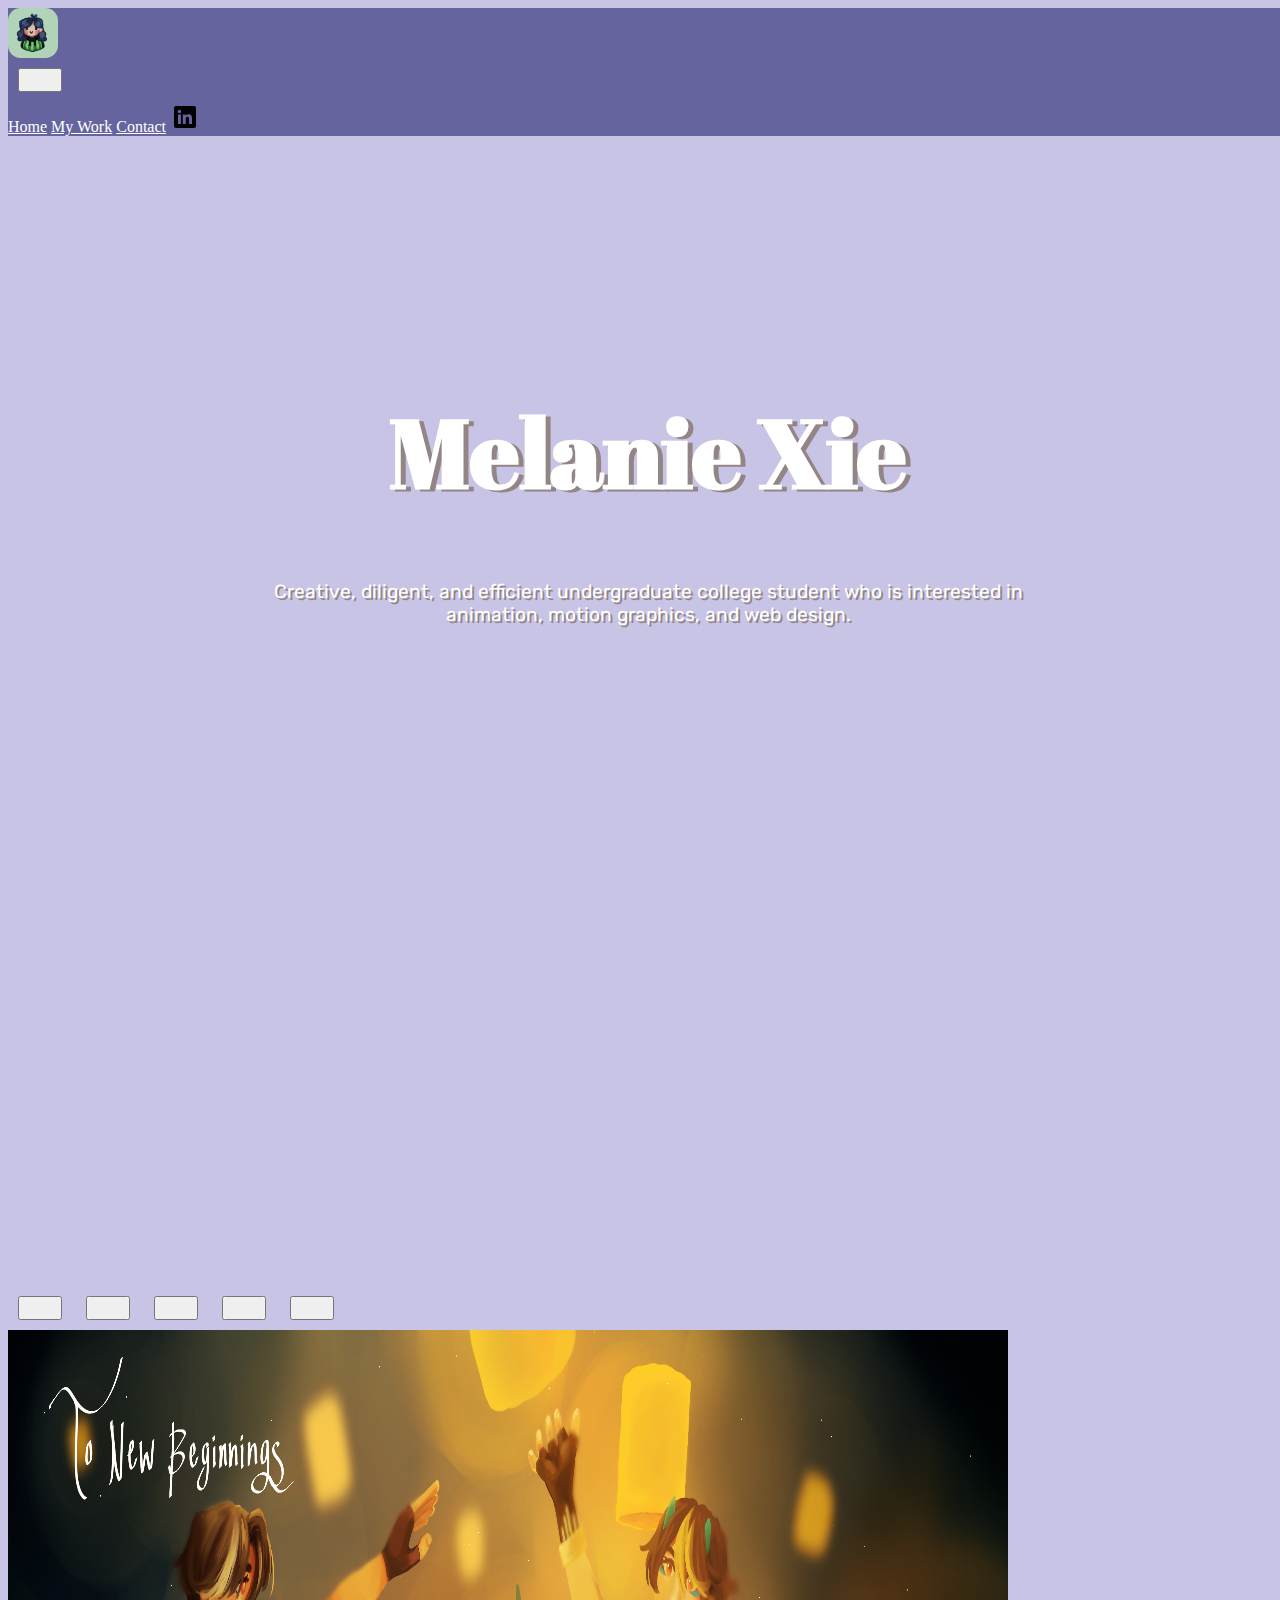
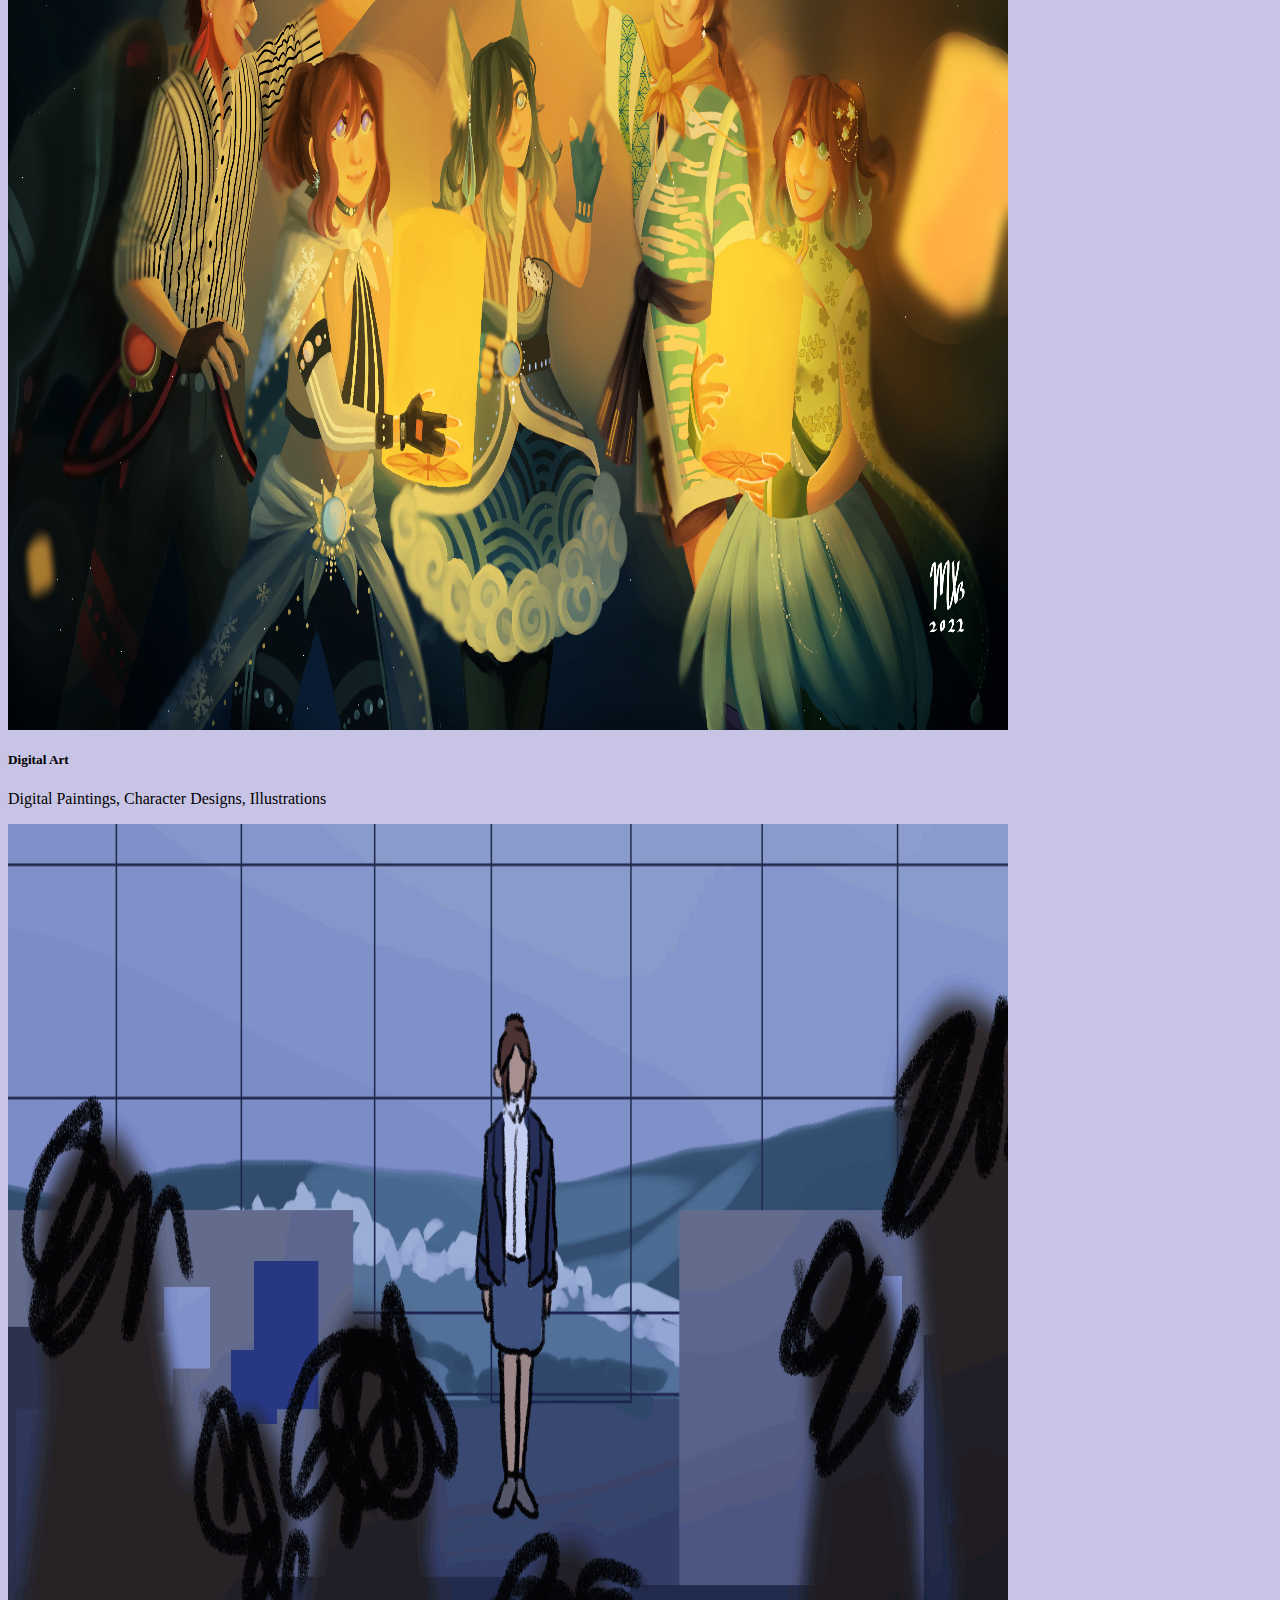
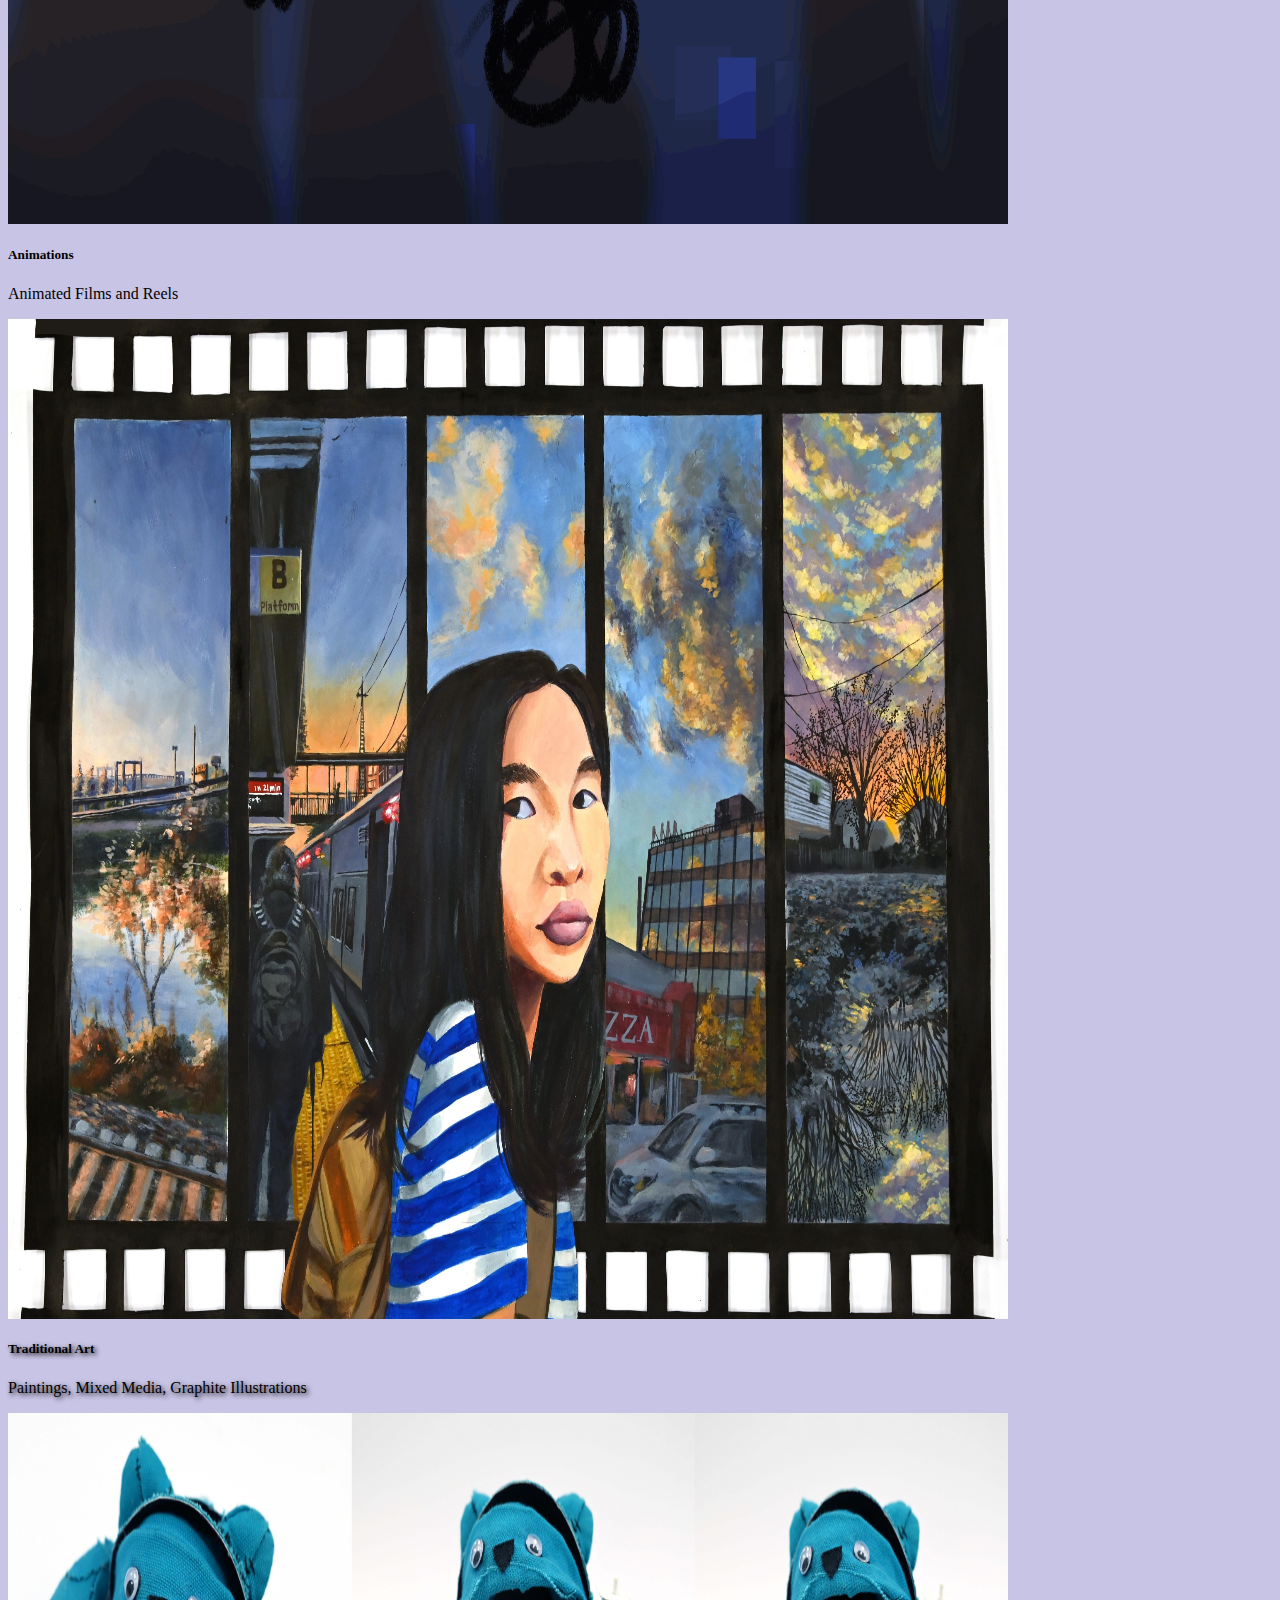
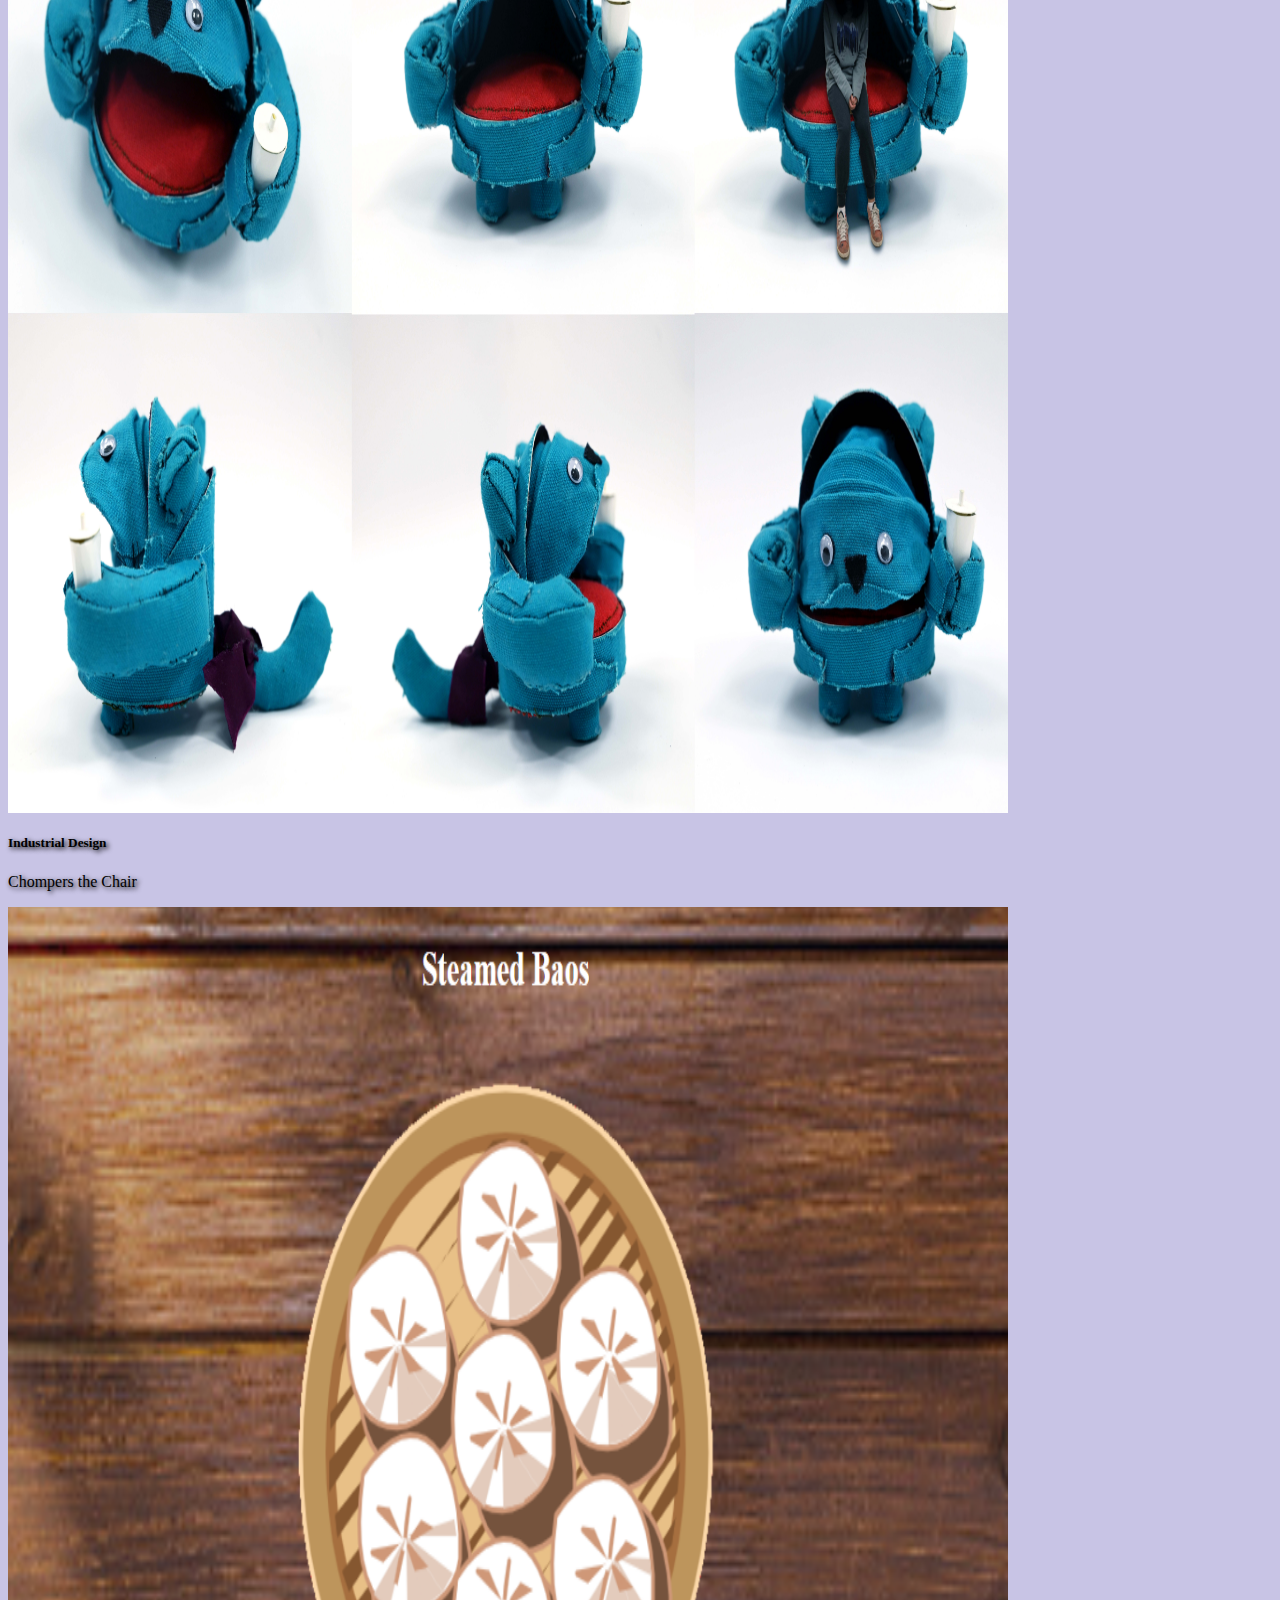
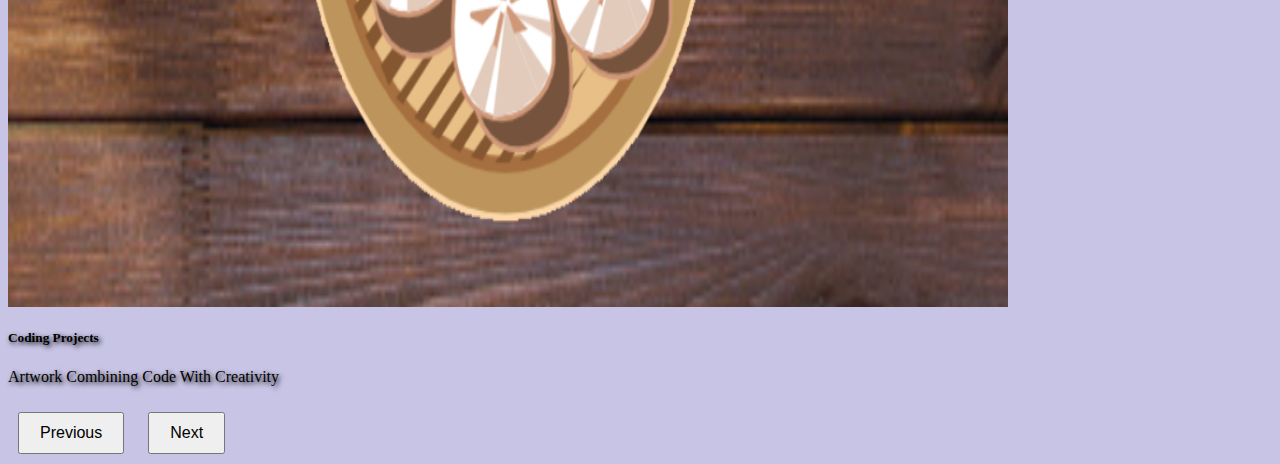
==== commit ea4146b1: "update" ====
--- a/index.html
+++ b/index.html
@@ -23,7 +23,7 @@
                 <span class="navbar-toggler-icon"></span>
               </button>
               <div class="collapse navbar-collapse" id="navbarNavAltMarkup">
-                <div class="navbar-nav">
+                    <div                 <div class="navbar-nav">
                   <a class="nav-link active" aria-current="page" href="index.html">Home</a>
                   <a class="nav-link" href="works.html">My Work</a>
                   <a class="nav-link" href="contact.html">Contact</a>
@@ -37,7 +37,6 @@
           
         <div class="card text-bg-light">
             <div class="parallax">
-                <div class="center-card">
                 <center> <h1 class="card-title">Melanie Xie</h1>
                 <p class="card-text">Creative, diligent, and efficient undergraduate college student who is interested in <br>
                   animation, motion graphics, and web design.</p>
--- a/style.css
+++ b/style.css
@@ -216,12 +216,27 @@
     opacity:0;
 }
 
-.gallery-item:hover #tradional{
-    left: 20% !important;
-    top: 20% !important;
-}
-
-
+.button{
+    float: left;
+    top: 1900px;
+    position:absolute;
+    opacity:0;
+}
+
+.button:hover{
+    opacity:1;
+}
+
+.grid-container {
+    display: grid;
+    grid-template-columns: auto auto auto auto auto;
+    padding: 5px;
+  }
+  .grid-item {
+    padding: 5px;
+    font-size: 30px;
+    text-align: center;
+  }
 
 #dark{
      background-color: black !important;
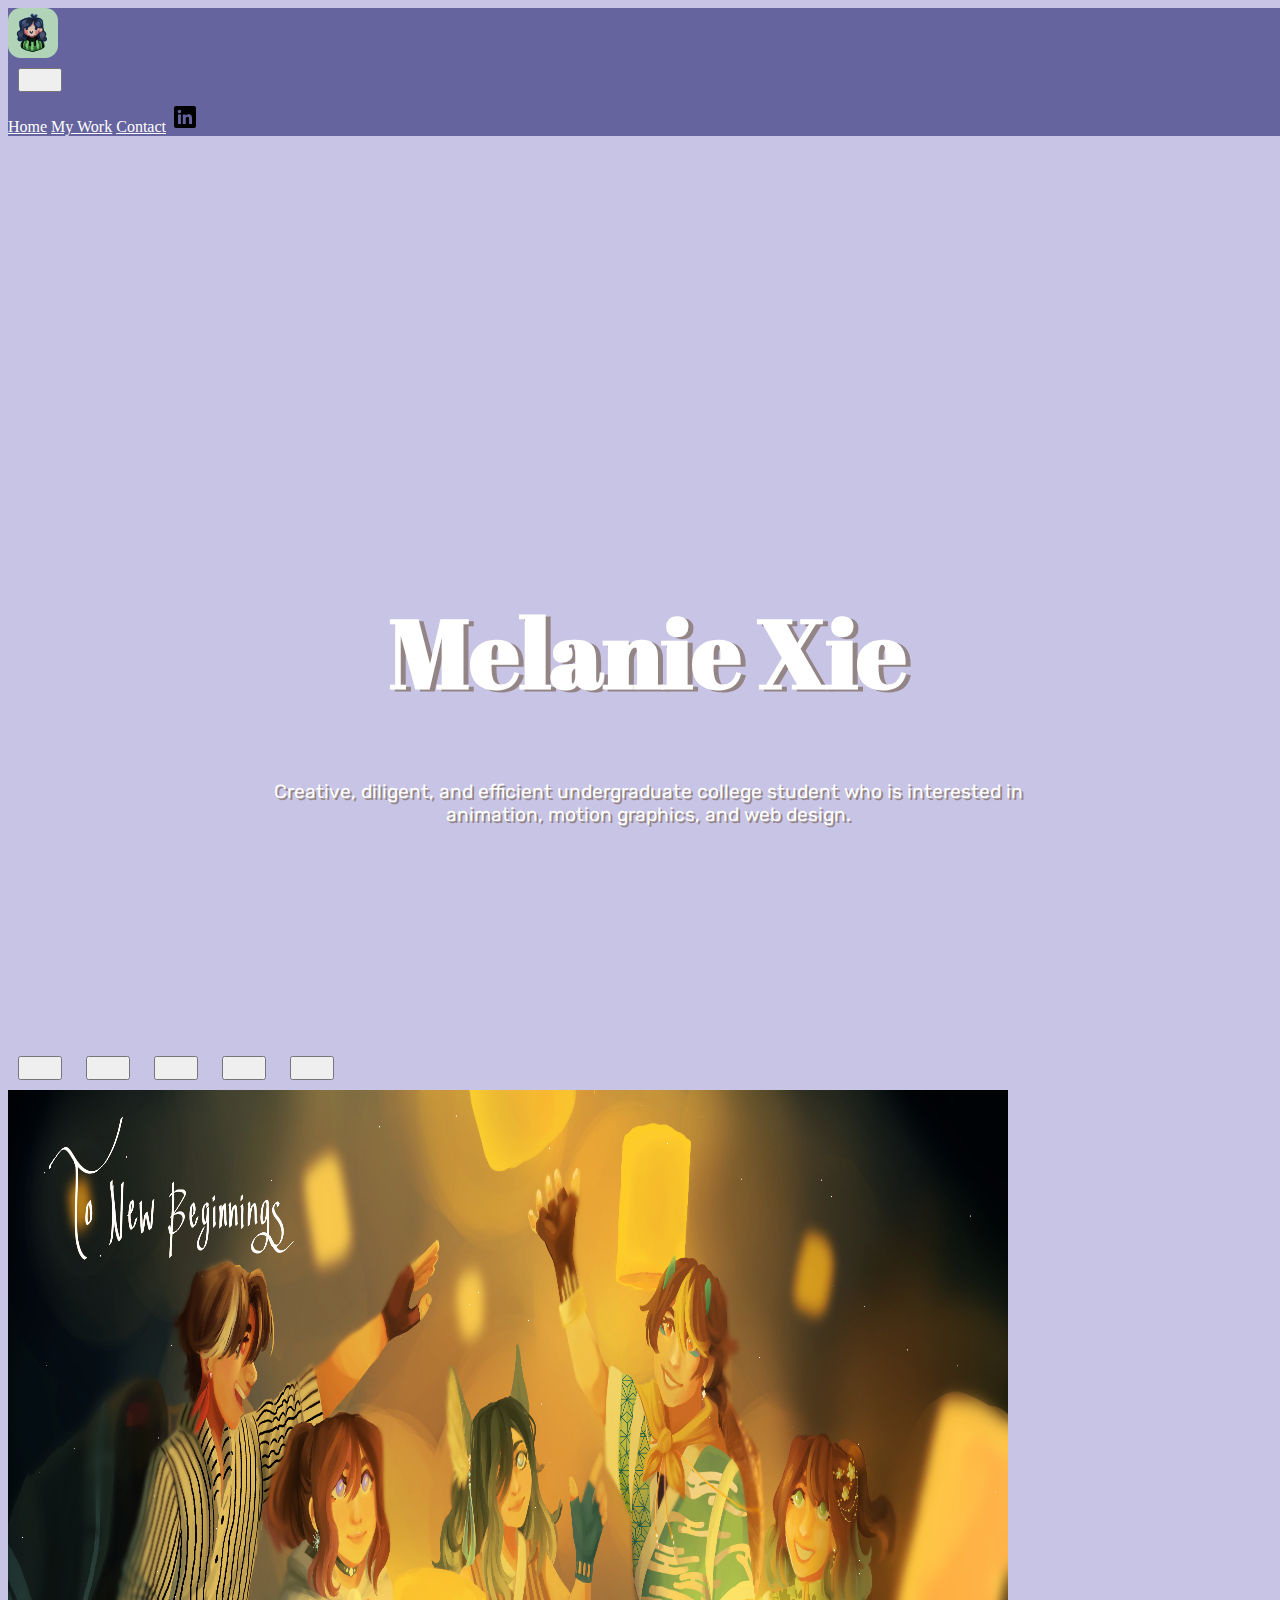
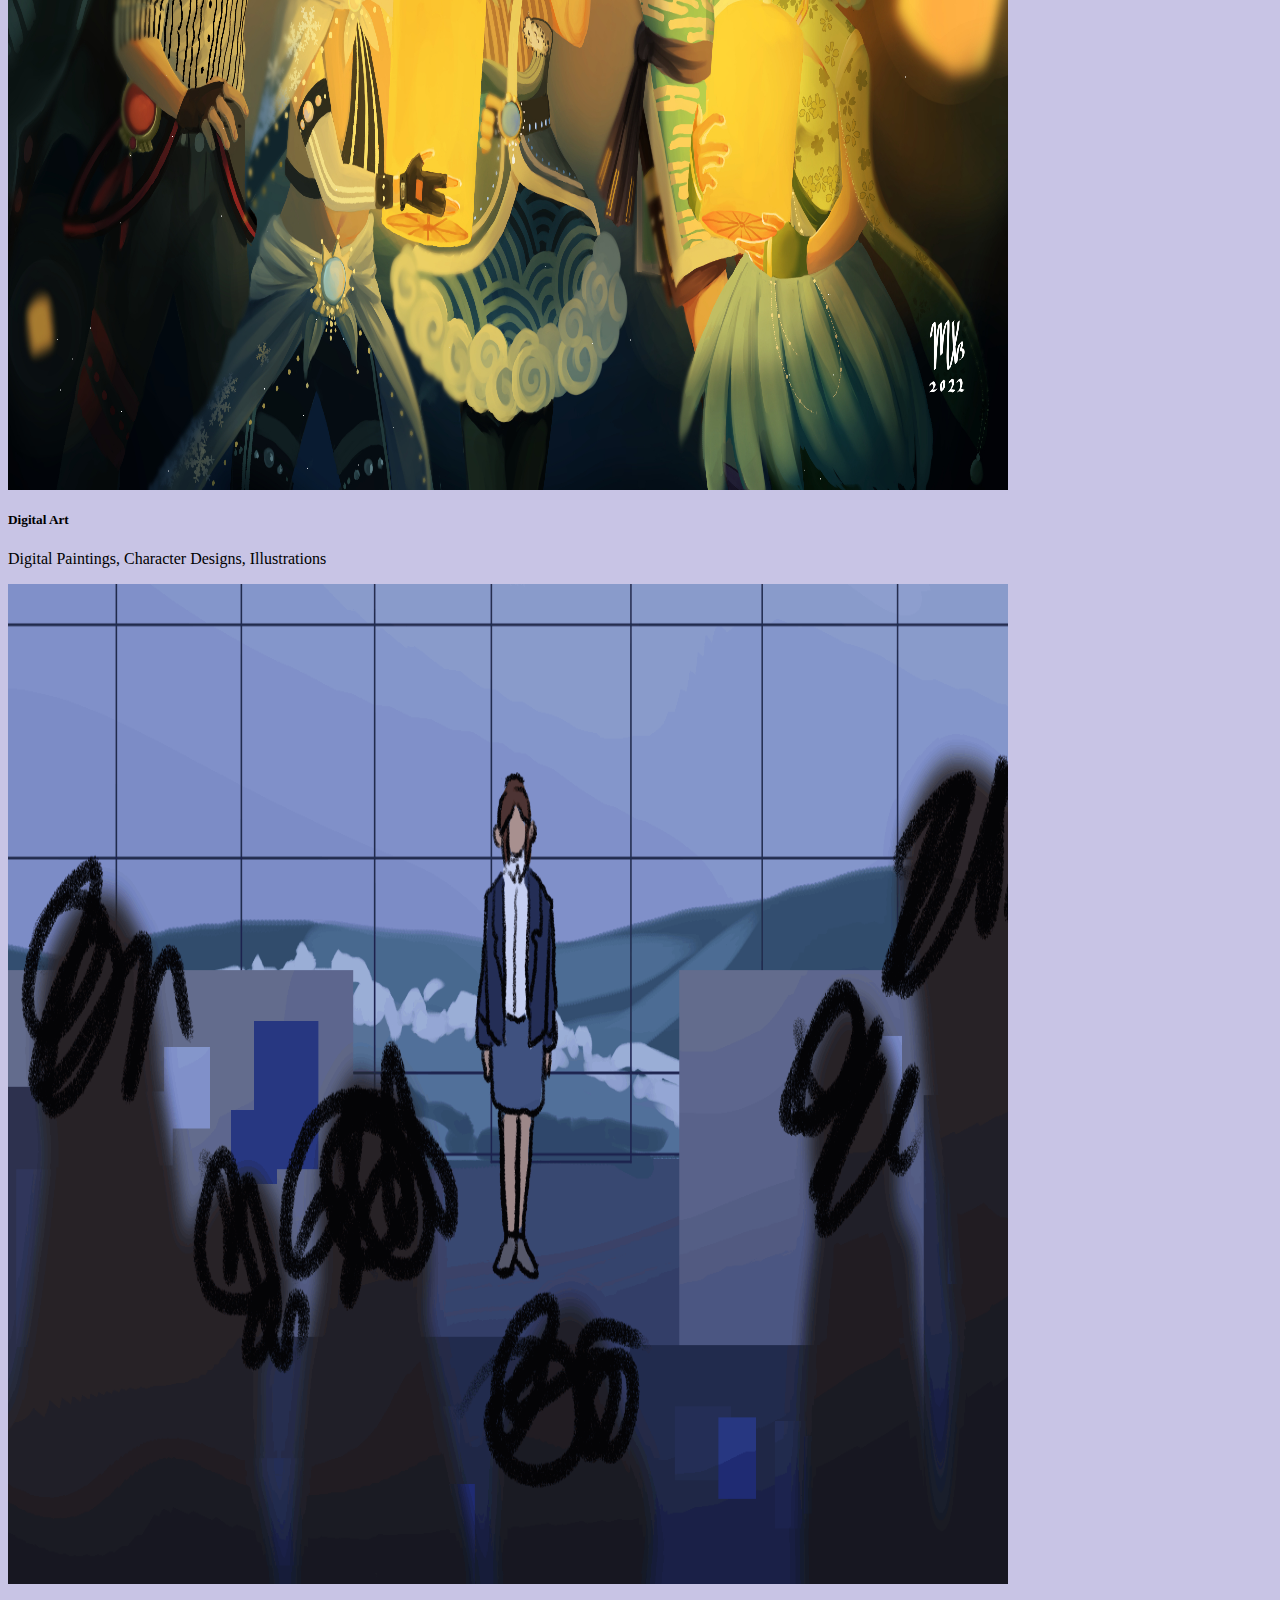
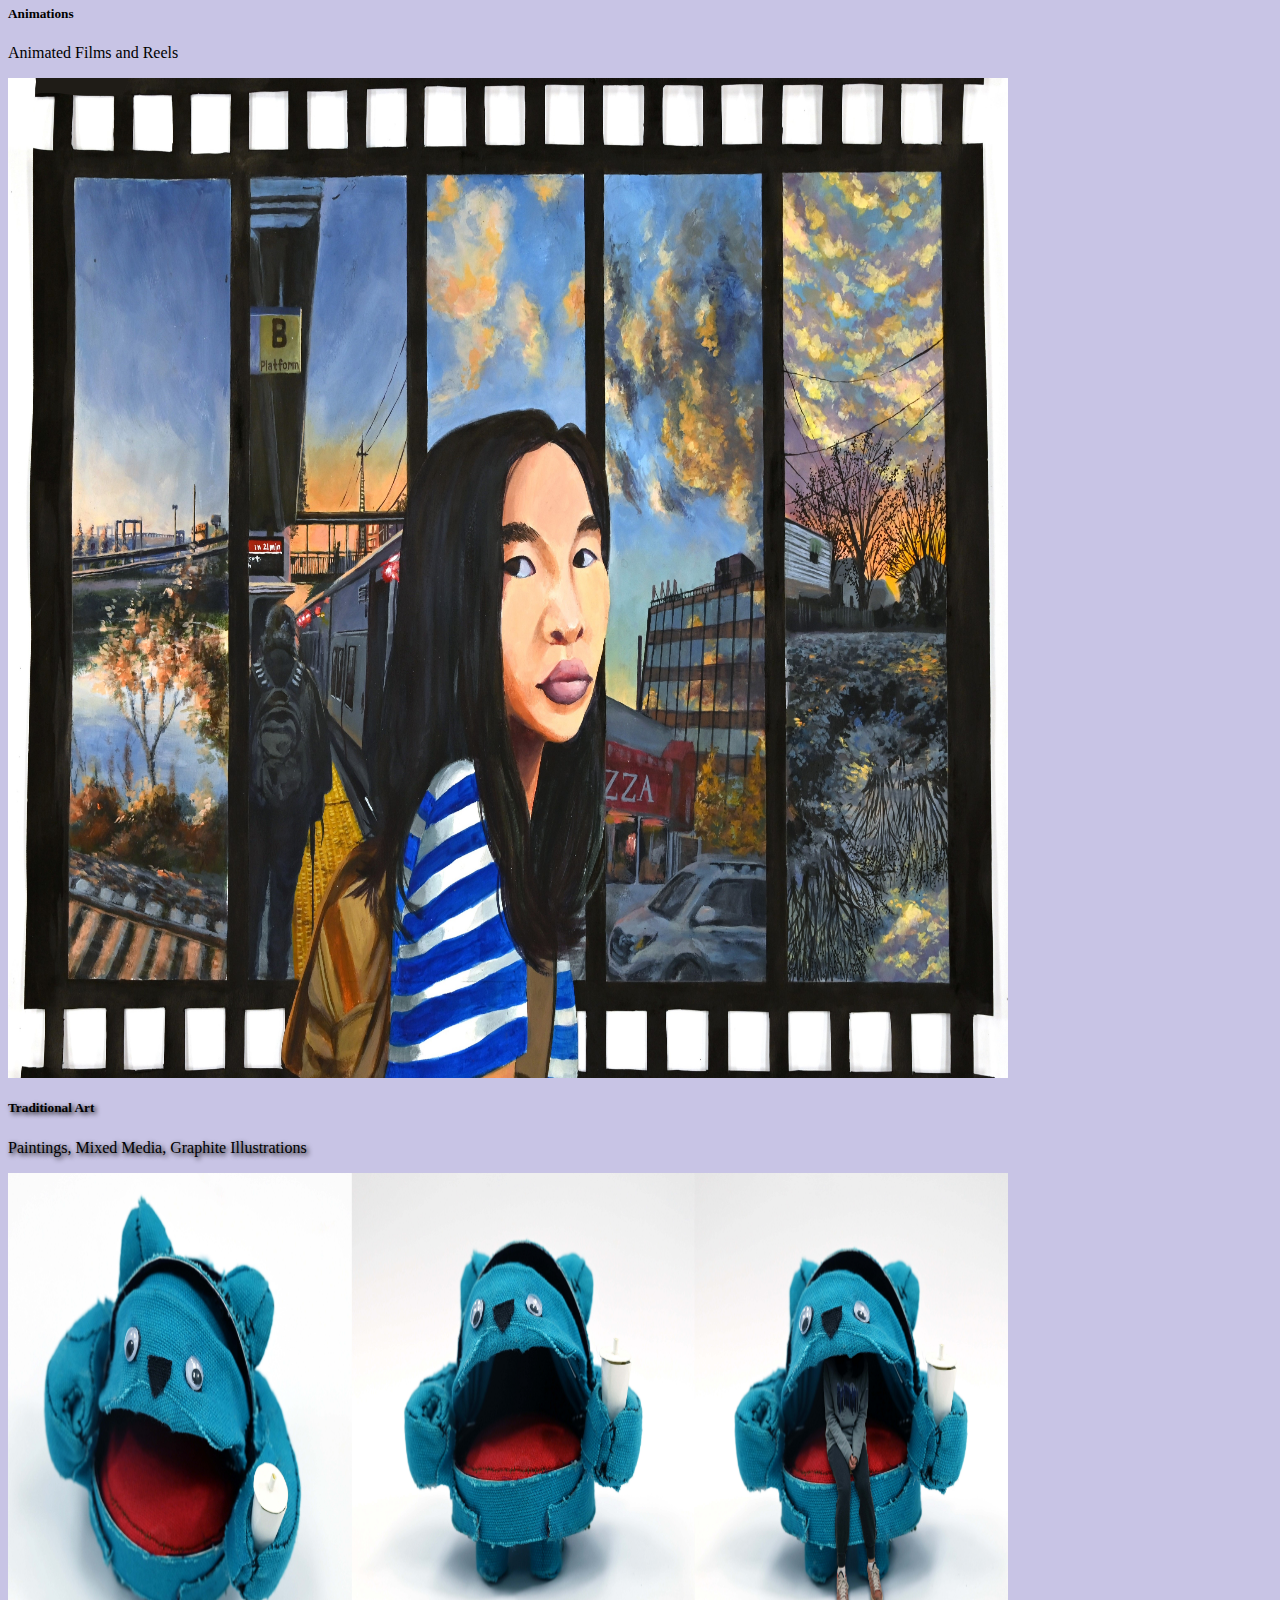
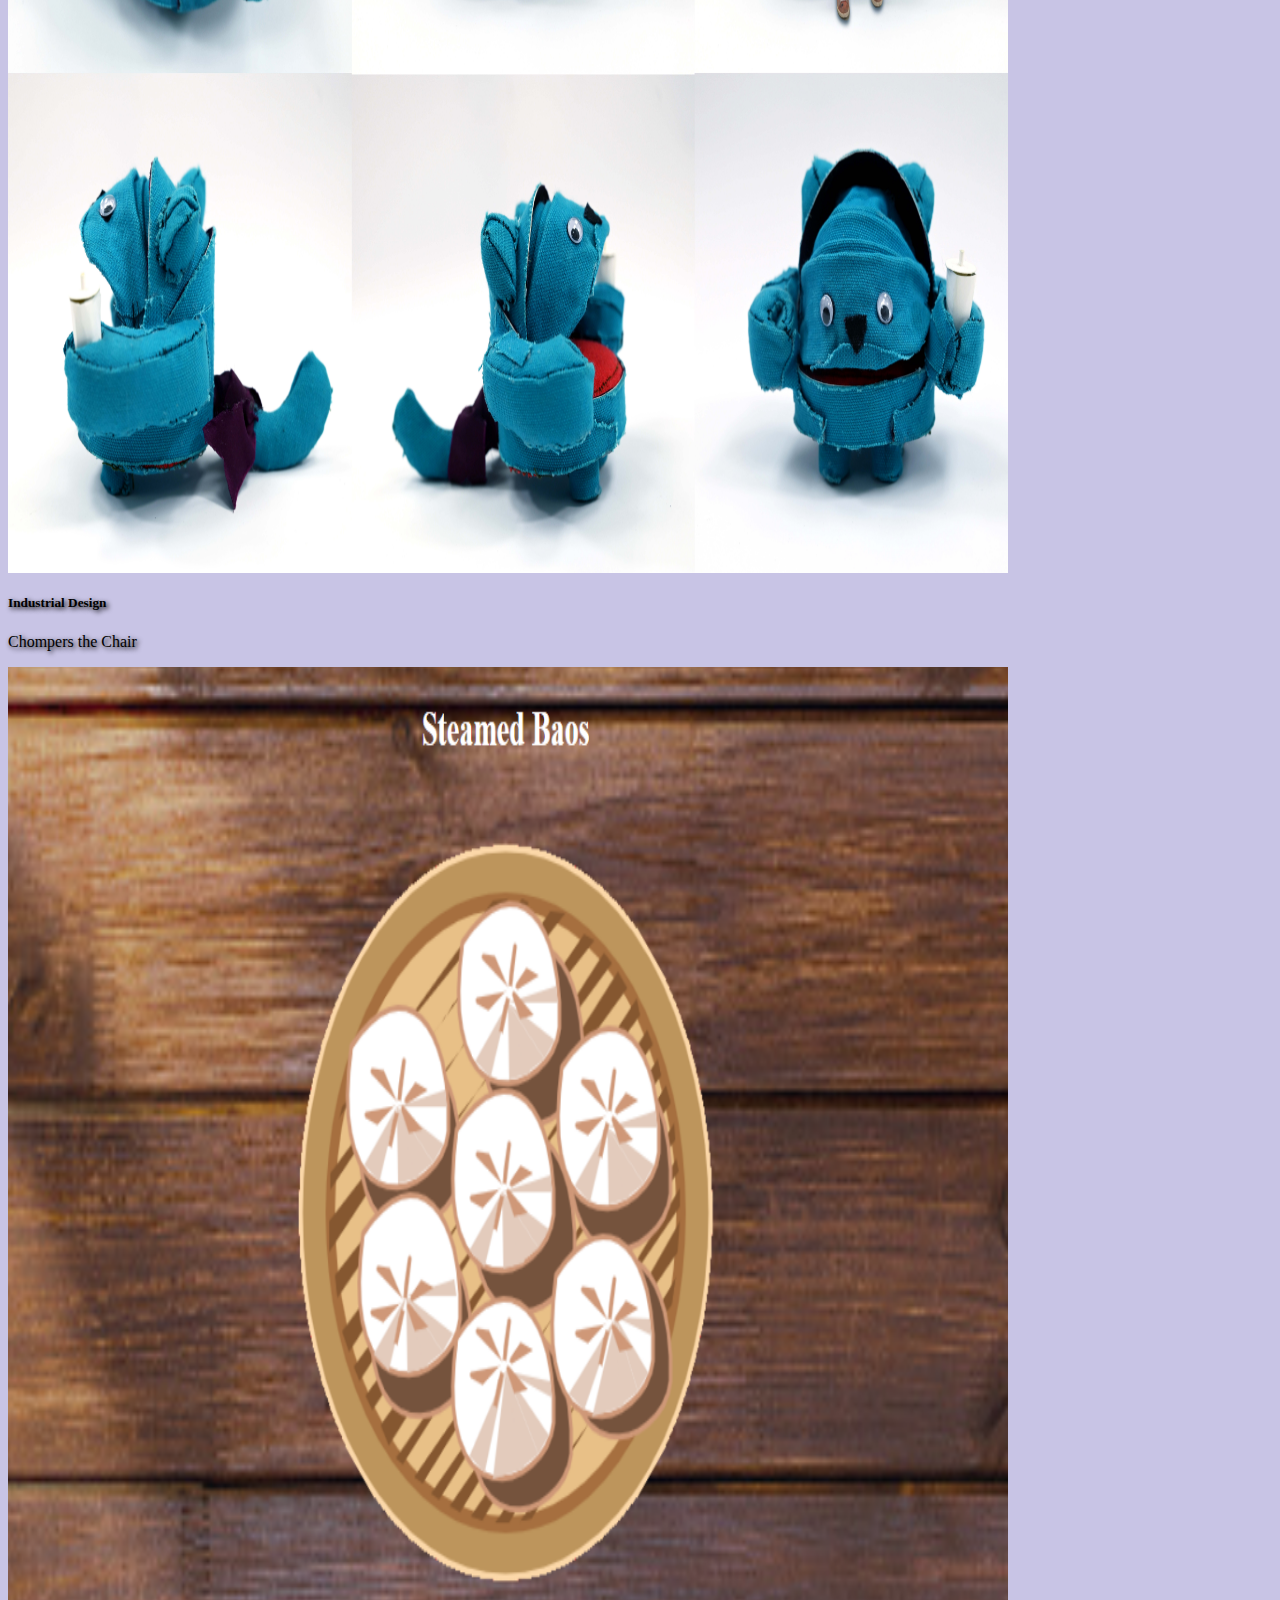
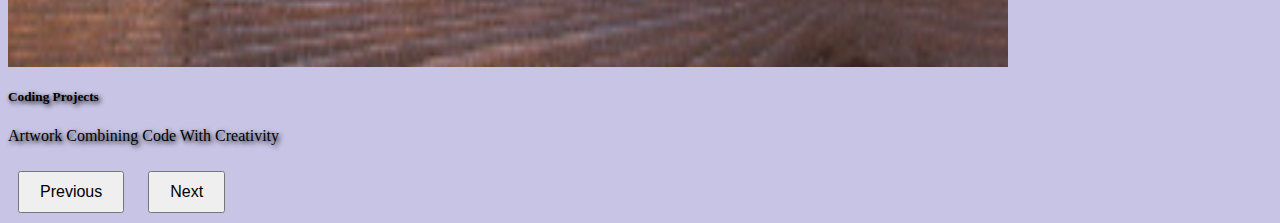
==== commit a2aaa337: "actually fix div" ====
--- a/index.html
+++ b/index.html
@@ -23,7 +23,7 @@
                 <span class="navbar-toggler-icon"></span>
               </button>
               <div class="collapse navbar-collapse" id="navbarNavAltMarkup">
-                    <div                 <div class="navbar-nav">
+                    <div class="navbar-nav">
                   <a class="nav-link active" aria-current="page" href="index.html">Home</a>
                   <a class="nav-link" href="works.html">My Work</a>
                   <a class="nav-link" href="contact.html">Contact</a>
@@ -35,77 +35,77 @@
           </nav>
 
           
-        <div class="card text-bg-light">
-            <div class="parallax">
+          <div class="card text-bg-light">
+            <div class="parallax">  
+                <div class="center-card">
                 <center> <h1 class="card-title">Melanie Xie</h1>
                 <p class="card-text">Creative, diligent, and efficient undergraduate college student who is interested in <br>
                   animation, motion graphics, and web design.</p>
                 <p class="card-text"><small></small></p></center>
                 </div>
           <div>
-
-        <div class="carousel-format">
-            <div id="carouselExampleCaptions" class="carousel slide">
-                <div class="carousel-indicators">
-                  <button type="button" data-bs-target="#carouselExampleCaptions" data-bs-slide-to="0" class="active" aria-current="true" aria-label="Slide 1"></button>
-                  <button type="button" data-bs-target="#carouselExampleCaptions" data-bs-slide-to="1" aria-label="Slide 2"></button>
-                  <button type="button" data-bs-target="#carouselExampleCaptions" data-bs-slide-to="2" aria-label="Slide 3"></button>
-                  <button type="button" data-bs-target="#carouselExampleCaptions" data-bs-slide-to="3" aria-label="Slide 4"></button>
-                  <button type="button" data-bs-target="#carouselExampleCaptions" data-bs-slide-to="4" aria-label="Slide 5"></button>
+            <div class="carousel-format">
+                <div id="carouselExampleCaptions" class="carousel slide">
+                    <div class="carousel-indicators">
+                    <button type="button" data-bs-target="#carouselExampleCaptions" data-bs-slide-to="0" class="active" aria-current="true" aria-label="Slide 1"></button>
+                    <button type="button" data-bs-target="#carouselExampleCaptions" data-bs-slide-to="1" aria-label="Slide 2"></button>
+                    <button type="button" data-bs-target="#carouselExampleCaptions" data-bs-slide-to="2" aria-label="Slide 3"></button>
+                    <button type="button" data-bs-target="#carouselExampleCaptions" data-bs-slide-to="3" aria-label="Slide 4"></button>
+                    <button type="button" data-bs-target="#carouselExampleCaptions" data-bs-slide-to="4" aria-label="Slide 5"></button>
+                    </div>
+                    
+                    <div class="carousel-inner">
+                    <div class="carousel-item active">
+                        <img src="art/us final.jpg" class="d-block w-100" alt="Digital painting of characters holding floating lanterns.">
+                        <div class="carousel-caption d-none d-md-block">
+                        <h5>Digital Art</h5>
+                        <p>Digital Paintings, Character Designs, Illustrations</p>
+                        </div>
+                    </div>
+                    
+                    <div class="carousel-item">
+                        <img src="art/animation.gif" class="d-block w-100" alt="Office building with waves crashing against the windows, a women stands alone watching her co-workers.">
+                        <div class="carousel-caption d-none d-md-block">
+                        <h5>Animations</h5>
+                        <p>Animated Films and Reels</p>
+                        </div>
+                    </div>
+                    
+                    <div class="carousel-item">
+                        <img src="art/home.jpg" id="traditional-format" class="d-block w-100" alt="Girl loooking behind her with five panels of different scenes of her commute home.">
+                        <div class="carousel-caption d-none d-md-block dark">
+                        <h5 class="caption-title">Traditional Art</h5>
+                        <p class="sub-caption">Paintings, Mixed Media, Graphite Illustrations</p>
+                        </div>
+                    </div>
+                    
+                    <div class="carousel-item">
+                        <img src="art/chair.jpg" class="d-block w-100" alt="Different photos of all sides of Chompers the Chair.">
+                        <div class="carousel-caption d-none d-md-block dark">
+                        <h5 class="caption-title">Industrial Design</h5>
+                        <p class="sub-caption">Chompers the Chair</p>
+                        </div>
+                    </div>
+                
+                    <div class="carousel-item">
+                        <img src="art/baos.png" class="d-block w-100" alt="Steamed Baos made with HMTL, CSS, and JavaScript">
+                        <div class="carousel-caption d-none d-md-block dark">
+                        <h5 class="caption-title">Coding Projects</h5>
+                        <p class="sub-caption">Artwork Combining Code With Creativity</p>
+                        </div>
+                    </div>
+                    
+                    </div>
+                    <button class="carousel-control-prev" type="button" data-bs-target="#carouselExampleCaptions" data-bs-slide="prev">
+                    <span class="carousel-control-prev-icon" aria-hidden="true"></span>
+                    <span class="visually-hidden">Previous</span>
+                    </button>
+                    <button class="carousel-control-next" type="button" data-bs-target="#carouselExampleCaptions" data-bs-slide="next">
+                    <span class="carousel-control-next-icon" aria-hidden="true"></span>
+                    <span class="visually-hidden">Next</span>
+                    </button>
                 </div>
-                  
-                <div class="carousel-inner">
-                  <div class="carousel-item active">
-                    <img src="art/us final.jpg" class="d-block w-100" alt="Digital painting of characters holding floating lanterns.">
-                    <div class="carousel-caption d-none d-md-block">
-                      <h5>Digital Art</h5>
-                      <p>Digital Paintings, Character Designs, Illustrations</p>
-                    </div>
-                  </div>
-                  
-                  <div class="carousel-item">
-                    <img src="art/animation.gif" class="d-block w-100" alt="Office building with waves crashing against the windows, a women stands alone watching her co-workers.">
-                    <div class="carousel-caption d-none d-md-block">
-                      <h5>Animations</h5>
-                      <p>Animated Films and Reels</p>
-                    </div>
-                  </div>
-                  
-                  <div class="carousel-item">
-                    <img src="art/home.jpg" id="traditional-format" class="d-block w-100" alt="Girl loooking behind her with five panels of different scenes of her commute home.">
-                    <div class="carousel-caption d-none d-md-block dark">
-                      <h5 class="caption-title">Traditional Art</h5>
-                      <p class="sub-caption">Paintings, Mixed Media, Graphite Illustrations</p>
-                    </div>
-                  </div>
-                  
-                  <div class="carousel-item">
-                    <img src="art/chair.jpg" class="d-block w-100" alt="Different photos of all sides of Chompers the Chair.">
-                    <div class="carousel-caption d-none d-md-block dark">
-                      <h5 class="caption-title">Industrial Design</h5>
-                      <p class="sub-caption">Chompers the Chair</p>
-                    </div>
-                  </div>
-              
-                  <div class="carousel-item">
-                    <img src="art/baos.png" class="d-block w-100" alt="Steamed Baos made with HMTL, CSS, and JavaScript">
-                    <div class="carousel-caption d-none d-md-block dark">
-                      <h5 class="caption-title">Coding Projects</h5>
-                      <p class="sub-caption">Artwork Combining Code With Creativity</p>
-                    </div>
-                  </div>
-                  
-                </div>
-                <button class="carousel-control-prev" type="button" data-bs-target="#carouselExampleCaptions" data-bs-slide="prev">
-                  <span class="carousel-control-prev-icon" aria-hidden="true"></span>
-                  <span class="visually-hidden">Previous</span>
-                </button>
-                <button class="carousel-control-next" type="button" data-bs-target="#carouselExampleCaptions" data-bs-slide="next">
-                  <span class="carousel-control-next-icon" aria-hidden="true"></span>
-                  <span class="visually-hidden">Next</span>
-                </button>
-              </div>
-        </div>
+            </div>
 
     </body>
     
--- a/style.css
+++ b/style.css
@@ -196,7 +196,7 @@
     width:100%;
     height:100%;    
     position:relative;
-    background-color: #ffffff;
+    background-color: rgba(255, 255, 255, 0.5);
 }
 
 .gallery-item .image{
@@ -231,16 +231,21 @@
     display: grid;
     grid-template-columns: auto auto auto auto auto;
     padding: 5px;
-  }
-  .grid-item {
+    padding-bottom: 20px;
+  }
+
+.grid-item {
     padding: 5px;
     font-size: 30px;
     text-align: center;
-  }
-
-#dark{
-     background-color: black !important;
-}
+}
+
+.grid-text{
+    font-family: 'Rubik', sans-serif;
+    text-align: center;
+    text-shadow: 3px 2px 3px rgb(93, 88, 94);
+}
+
 
 .w-1{
     grid-column: span 1;
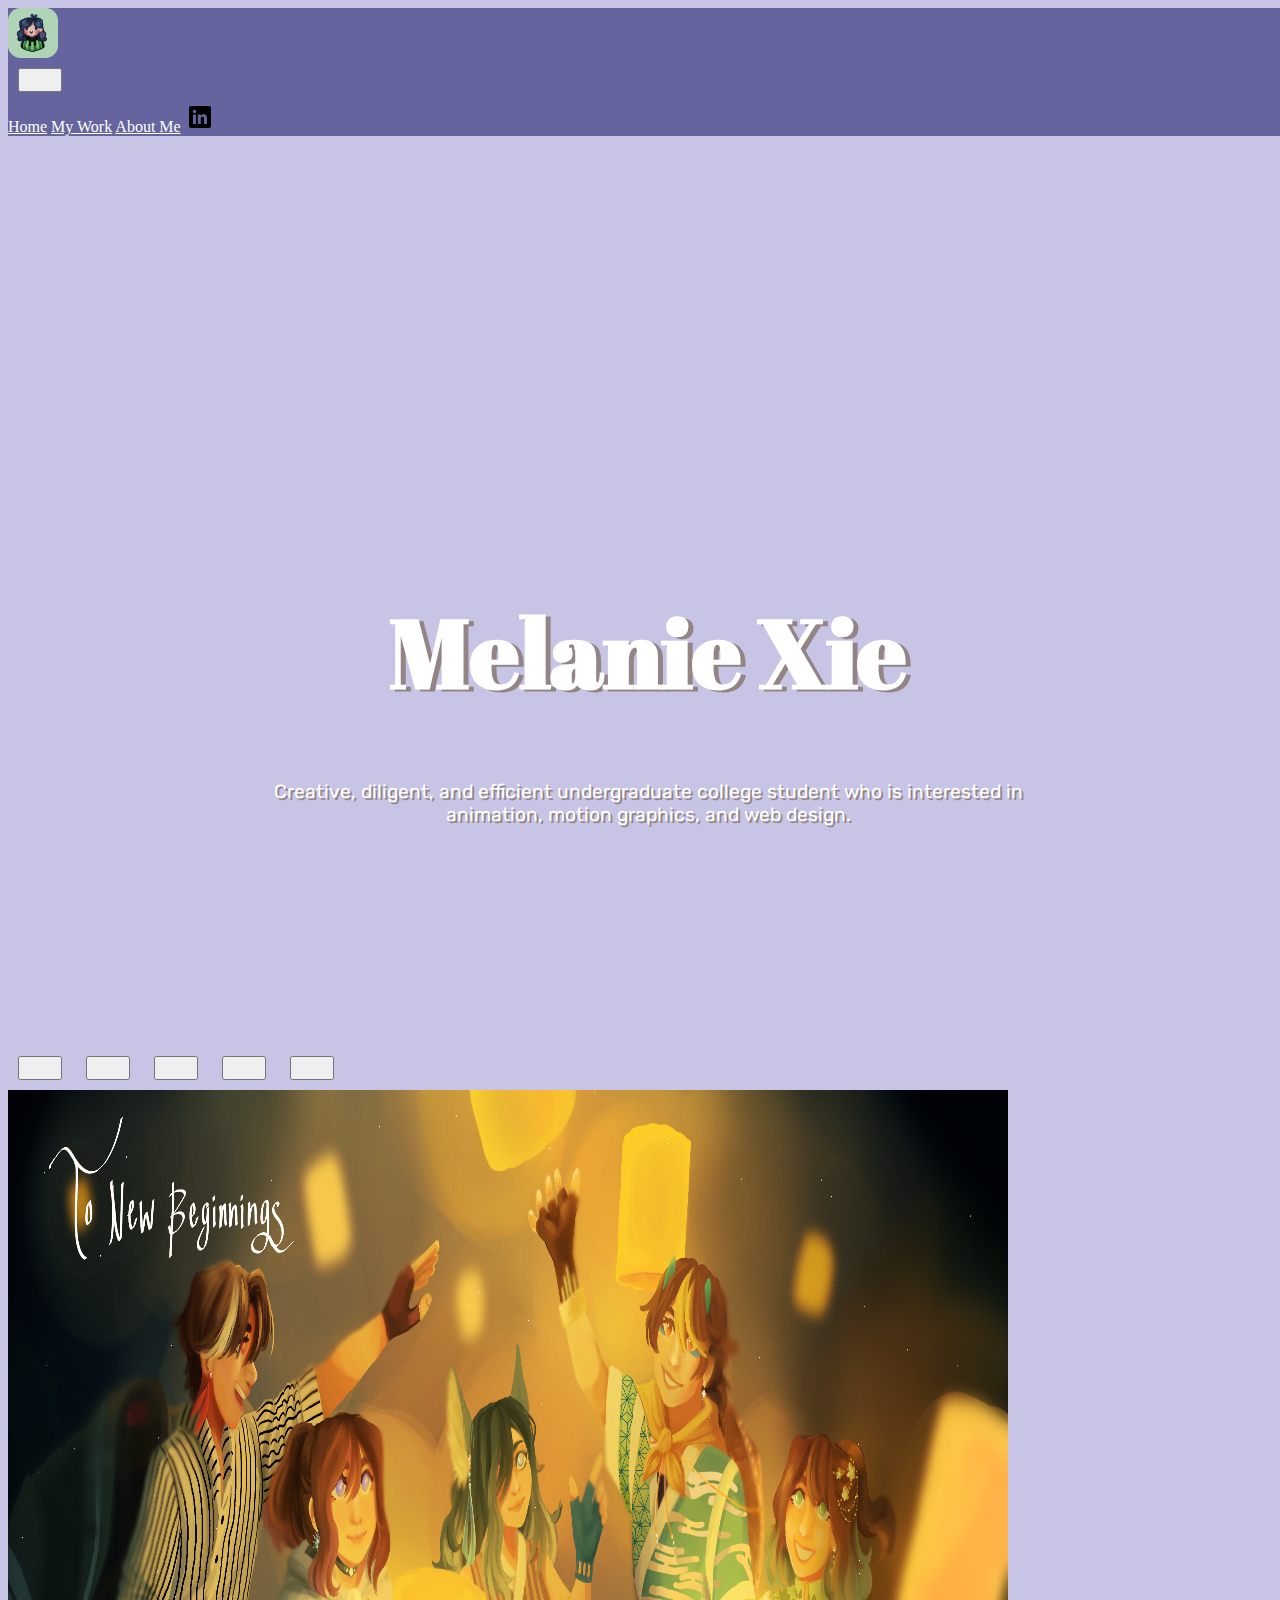
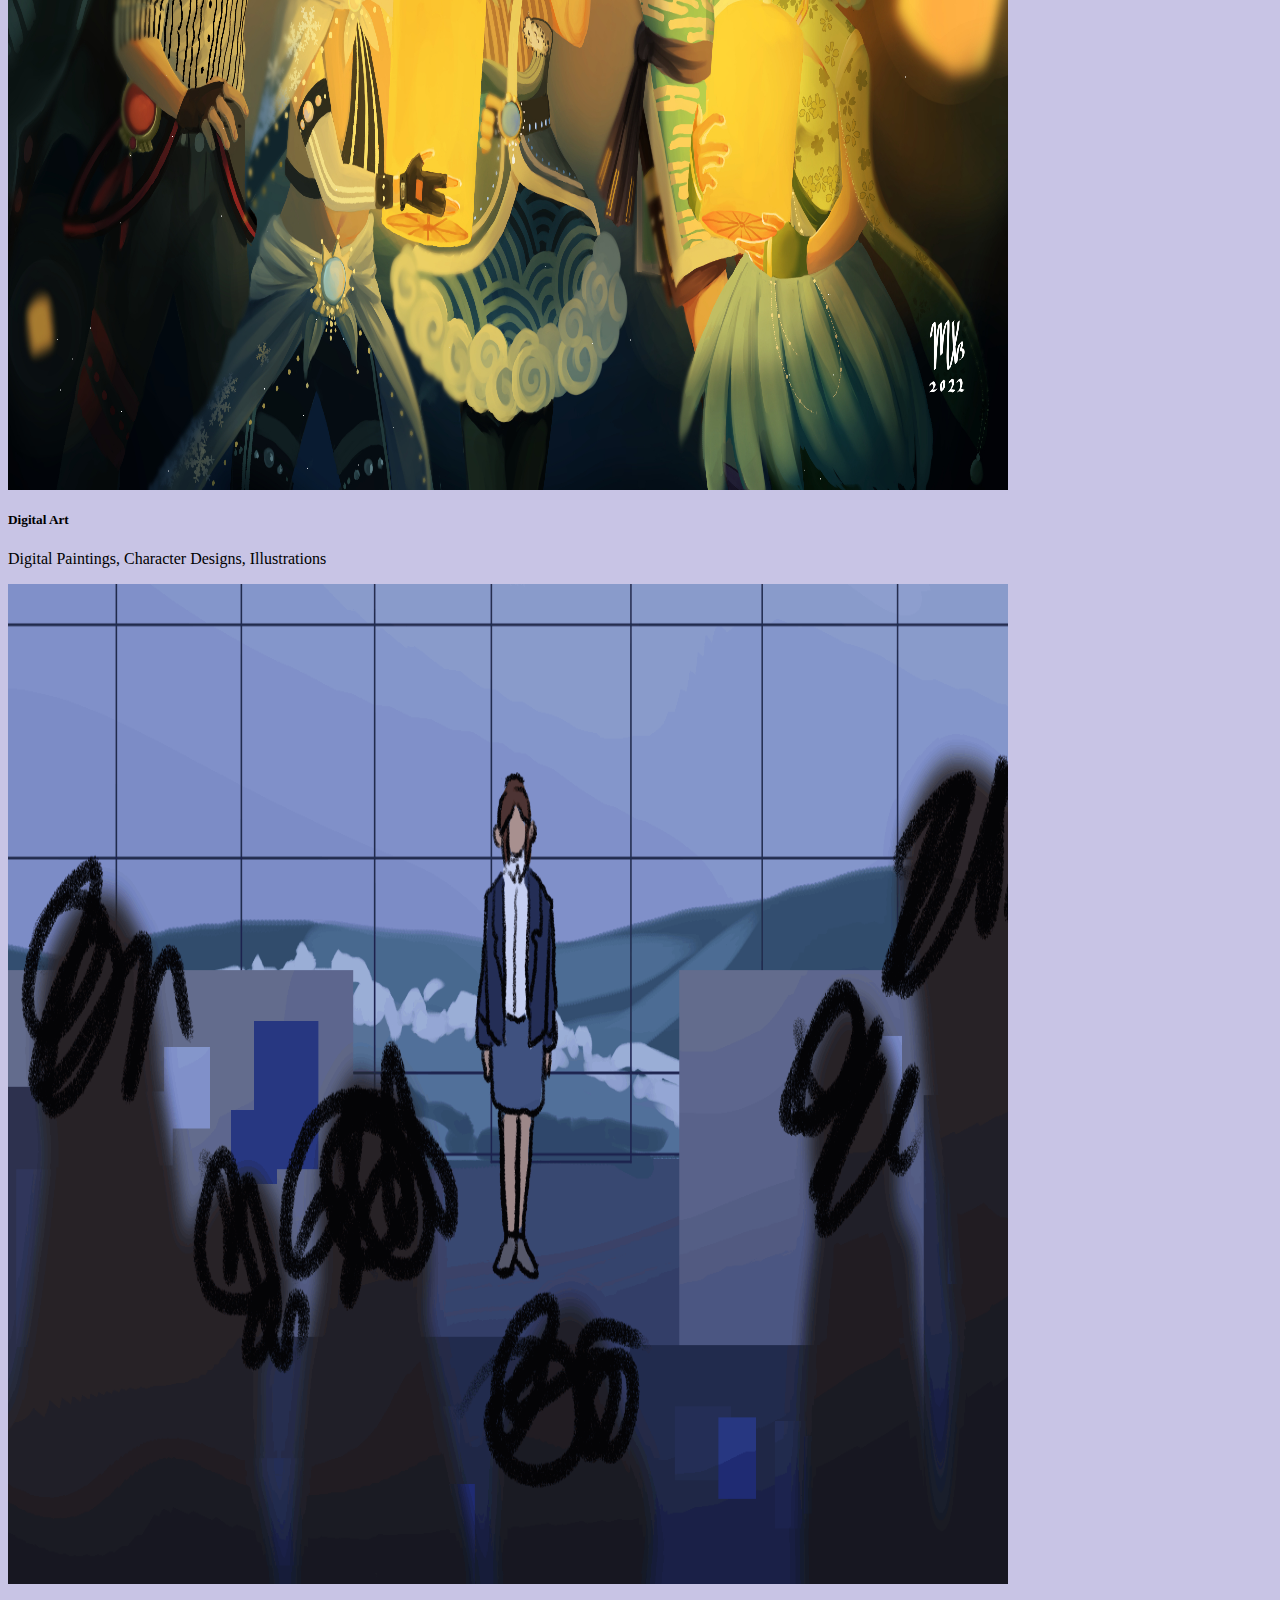
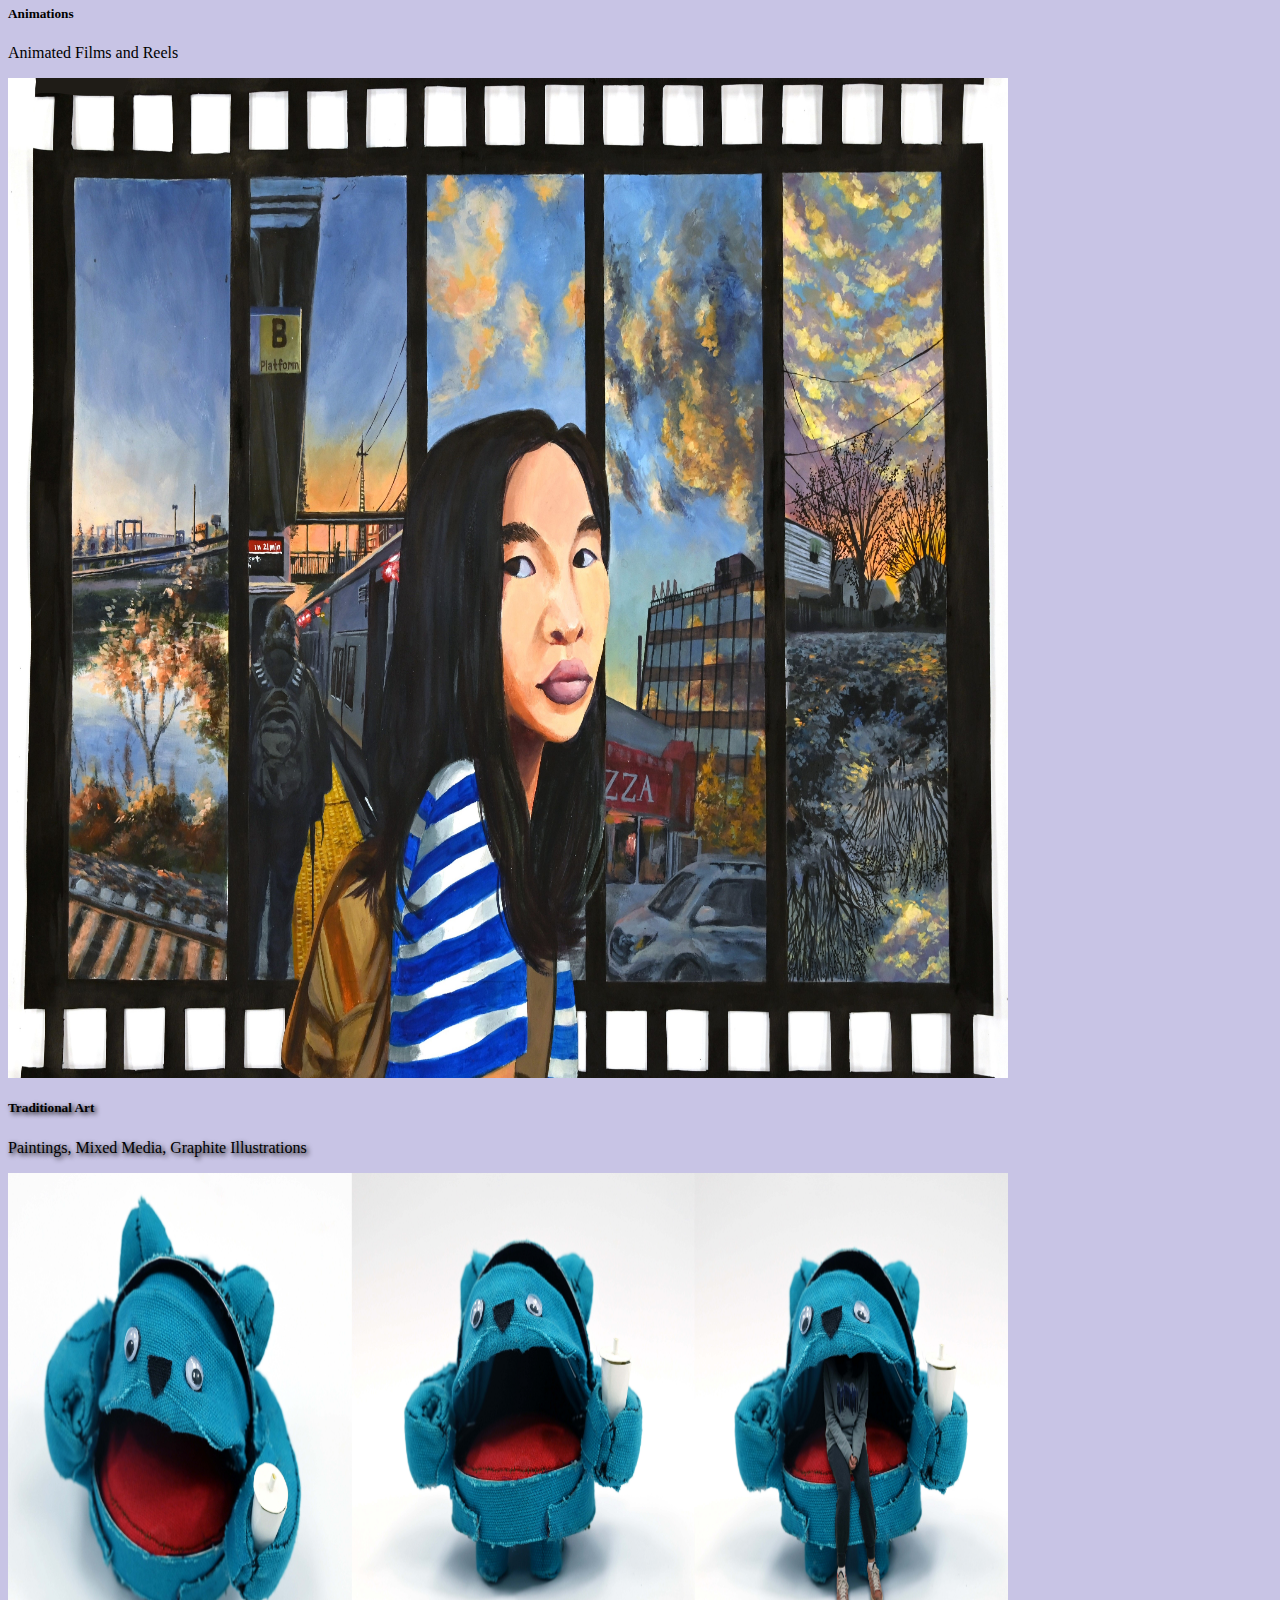
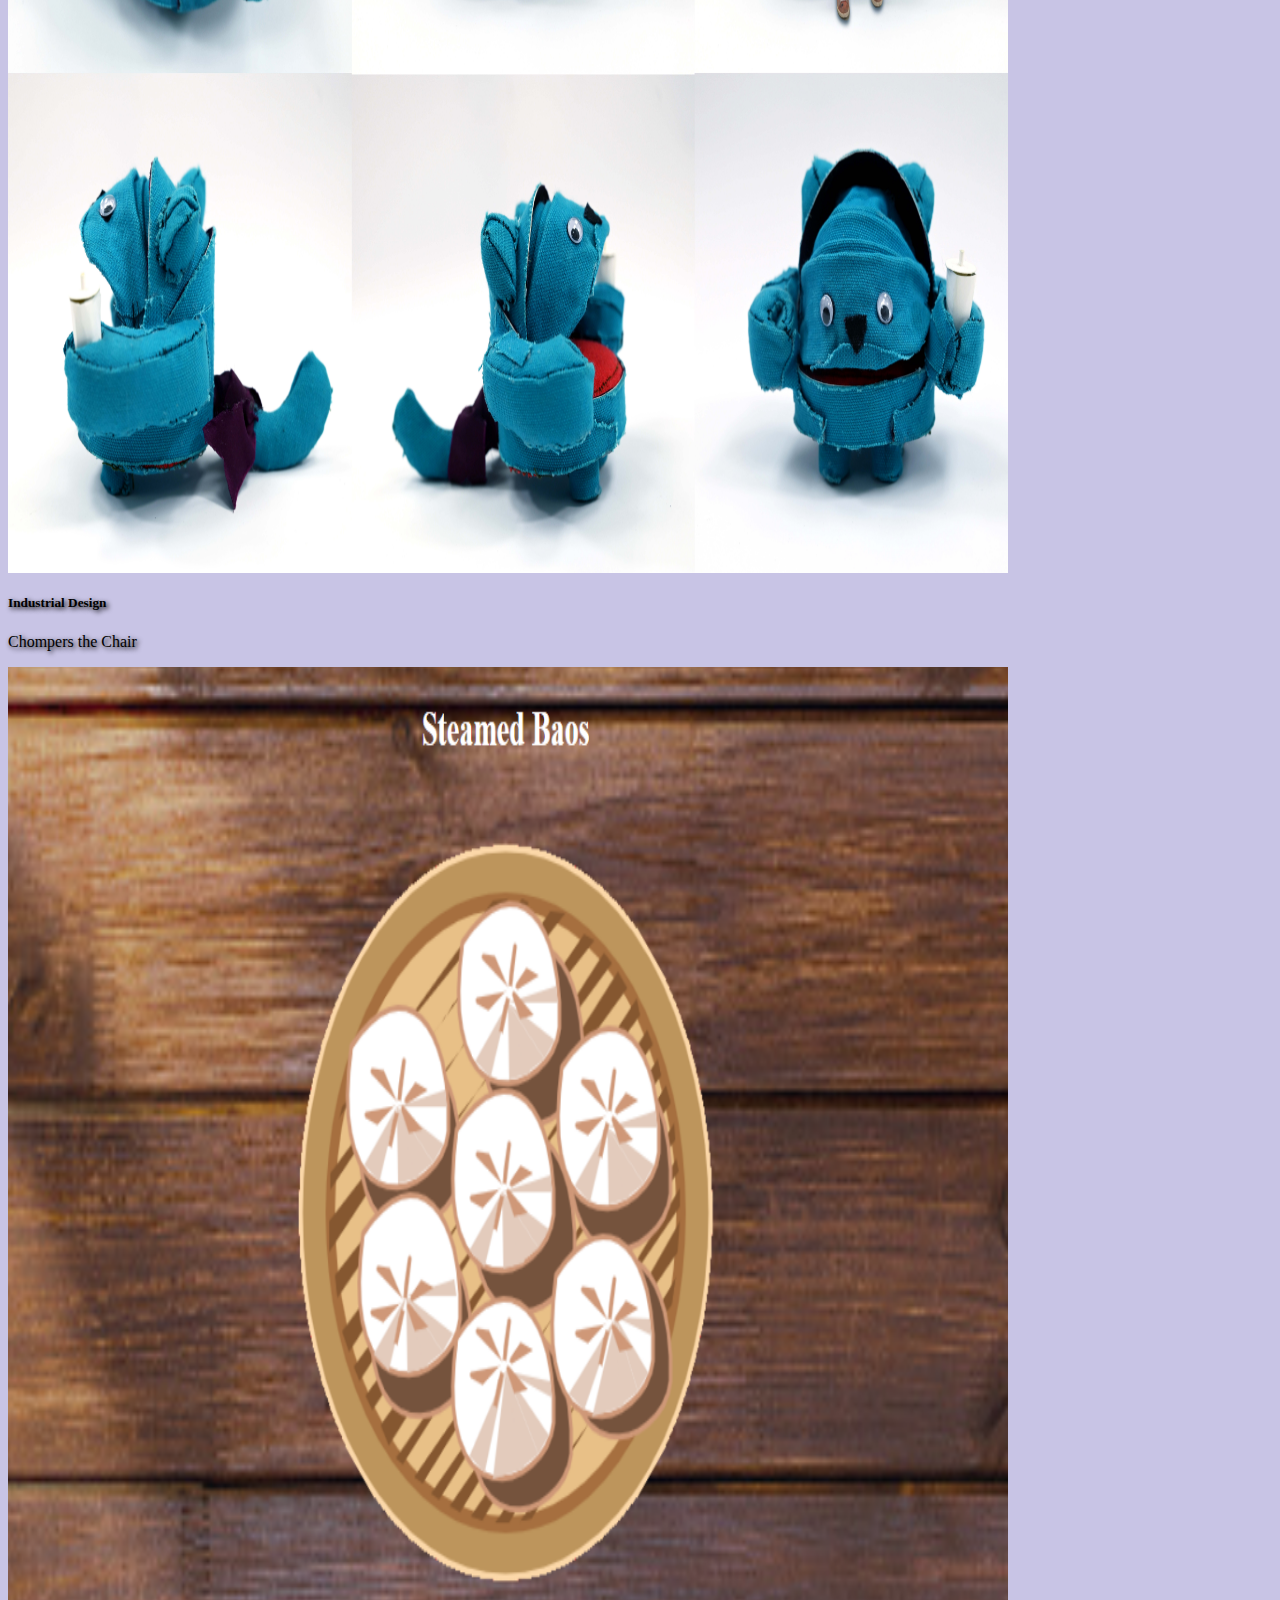
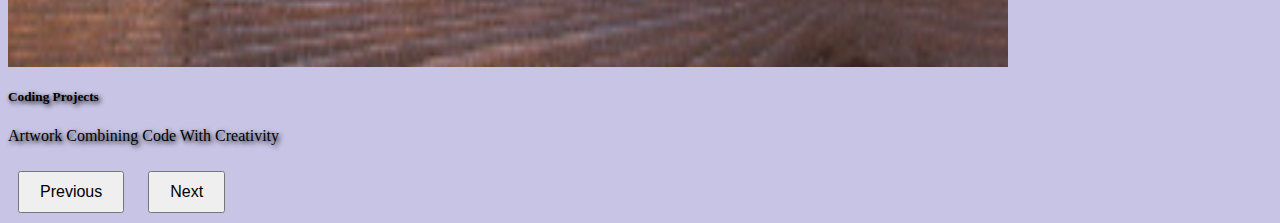
==== commit 3a87b670: "update nav" ====
--- a/index.html
+++ b/index.html
@@ -26,7 +26,7 @@
                     <div class="navbar-nav">
                   <a class="nav-link active" aria-current="page" href="index.html">Home</a>
                   <a class="nav-link" href="works.html">My Work</a>
-                  <a class="nav-link" href="contact.html">Contact</a>
+                  <a class="nav-link" href="contact.html">About Me</a>
                   <a class="nav-link" id="hover-white" href="https://www.linkedin.com/in/melanie-xie-gatech/"><img src="icons8-linkedin.svg"></a>
                   </div>
                 </div>
--- a/style.css
+++ b/style.css
@@ -112,16 +112,17 @@
     height: 400px;
     border-radius: 400px;
     position: relative;
-    }
+}
     
 .about-container{
     display: flex;
     justify-content: center;
-    }
+}
 
 .about-text{
     height: 300px;
     width: 500px;
+    text-align: left;
     top: 200px !important;
     position: relative;
     color: rgb(89, 85, 119);
@@ -129,7 +130,7 @@
     background-color:rgb(200, 200, 223, 0.6);
     border-radius: 20%;
     padding: 2%;
-    }
+}
 
 .pdf{
     top: 200px;
@@ -246,6 +247,24 @@
     text-shadow: 3px 2px 3px rgb(93, 88, 94);
 }
 
+/* Style all font awesome icons */
+.fa {
+    padding: 20px;
+    font-size: 30px;
+    width: 50px;
+    text-align: center;
+    text-decoration: none;
+  }
+  
+/* Add a hover effect if you want */
+.fa:hover {
+    opacity: 0.7;
+  }
+
+.graphicNovel{
+    padding: 30px;
+    padding-bottom: 50px;
+}
 
 .w-1{
     grid-column: span 1;
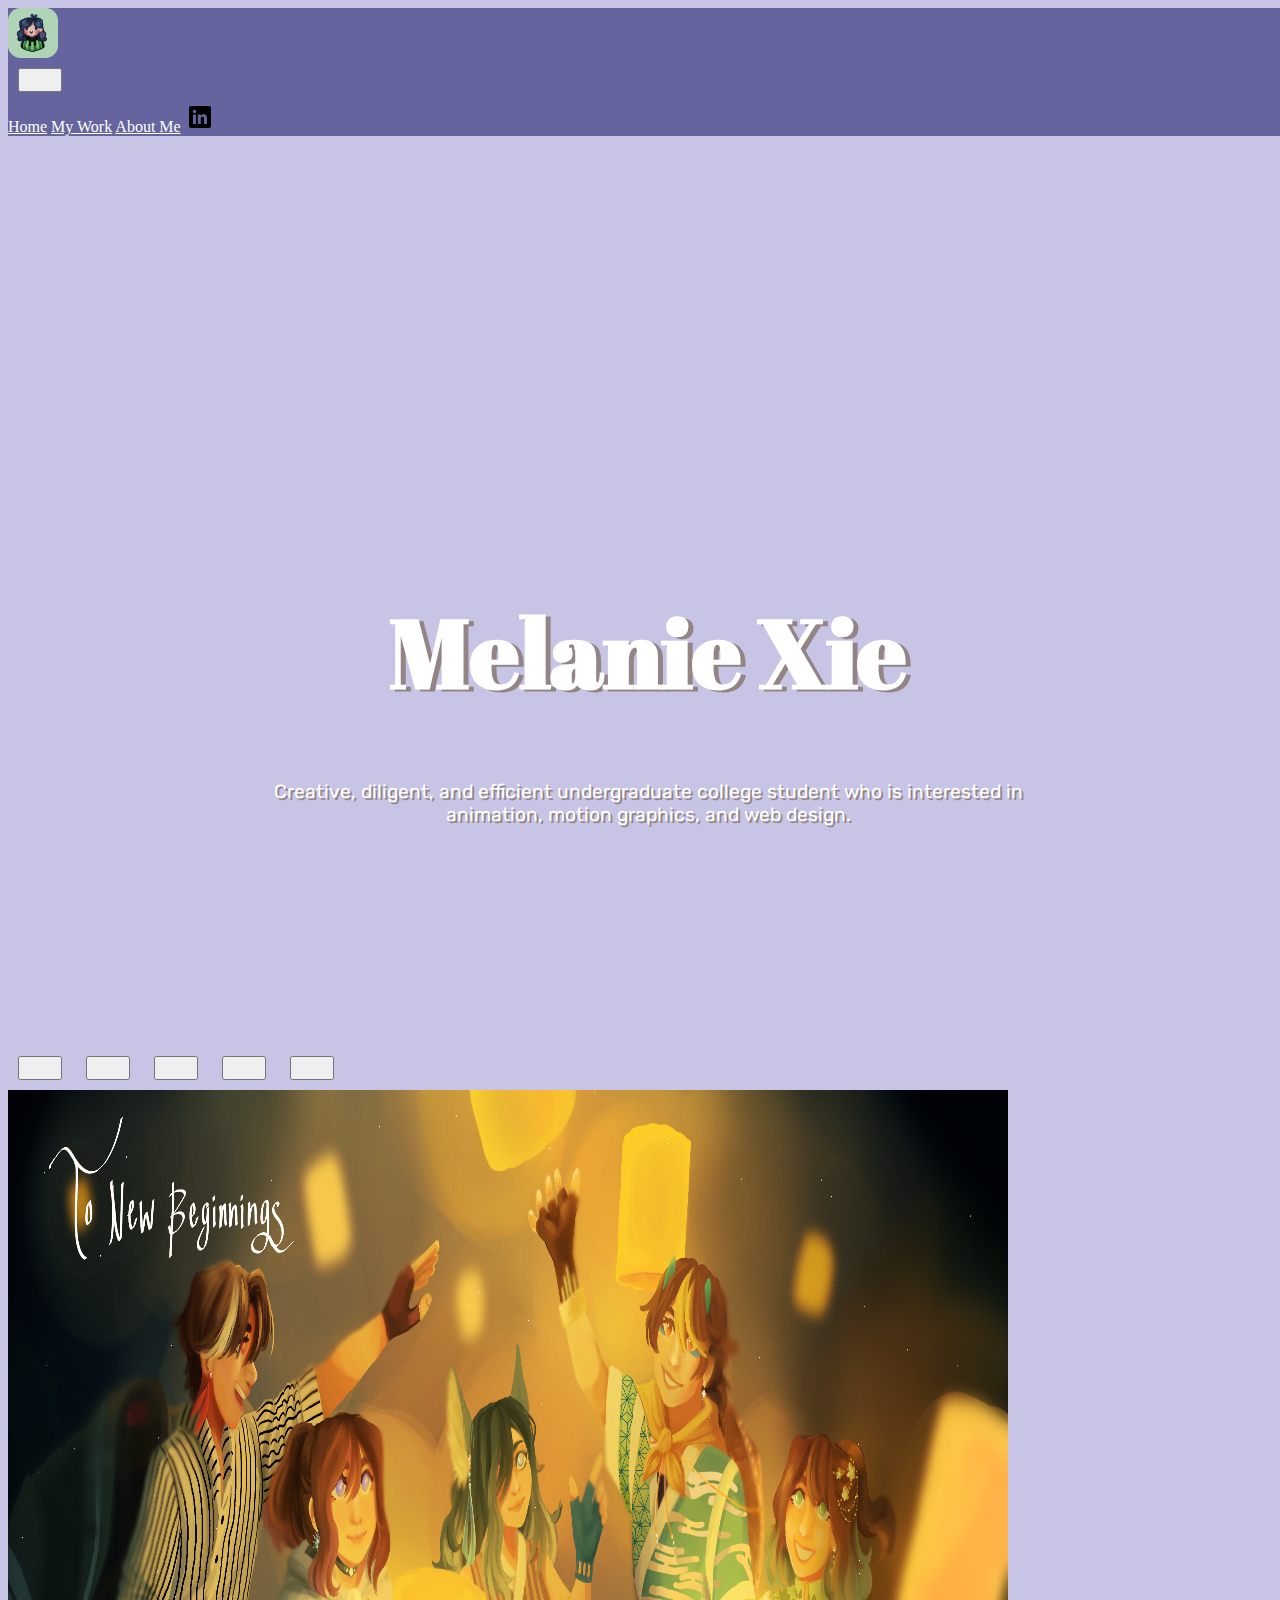
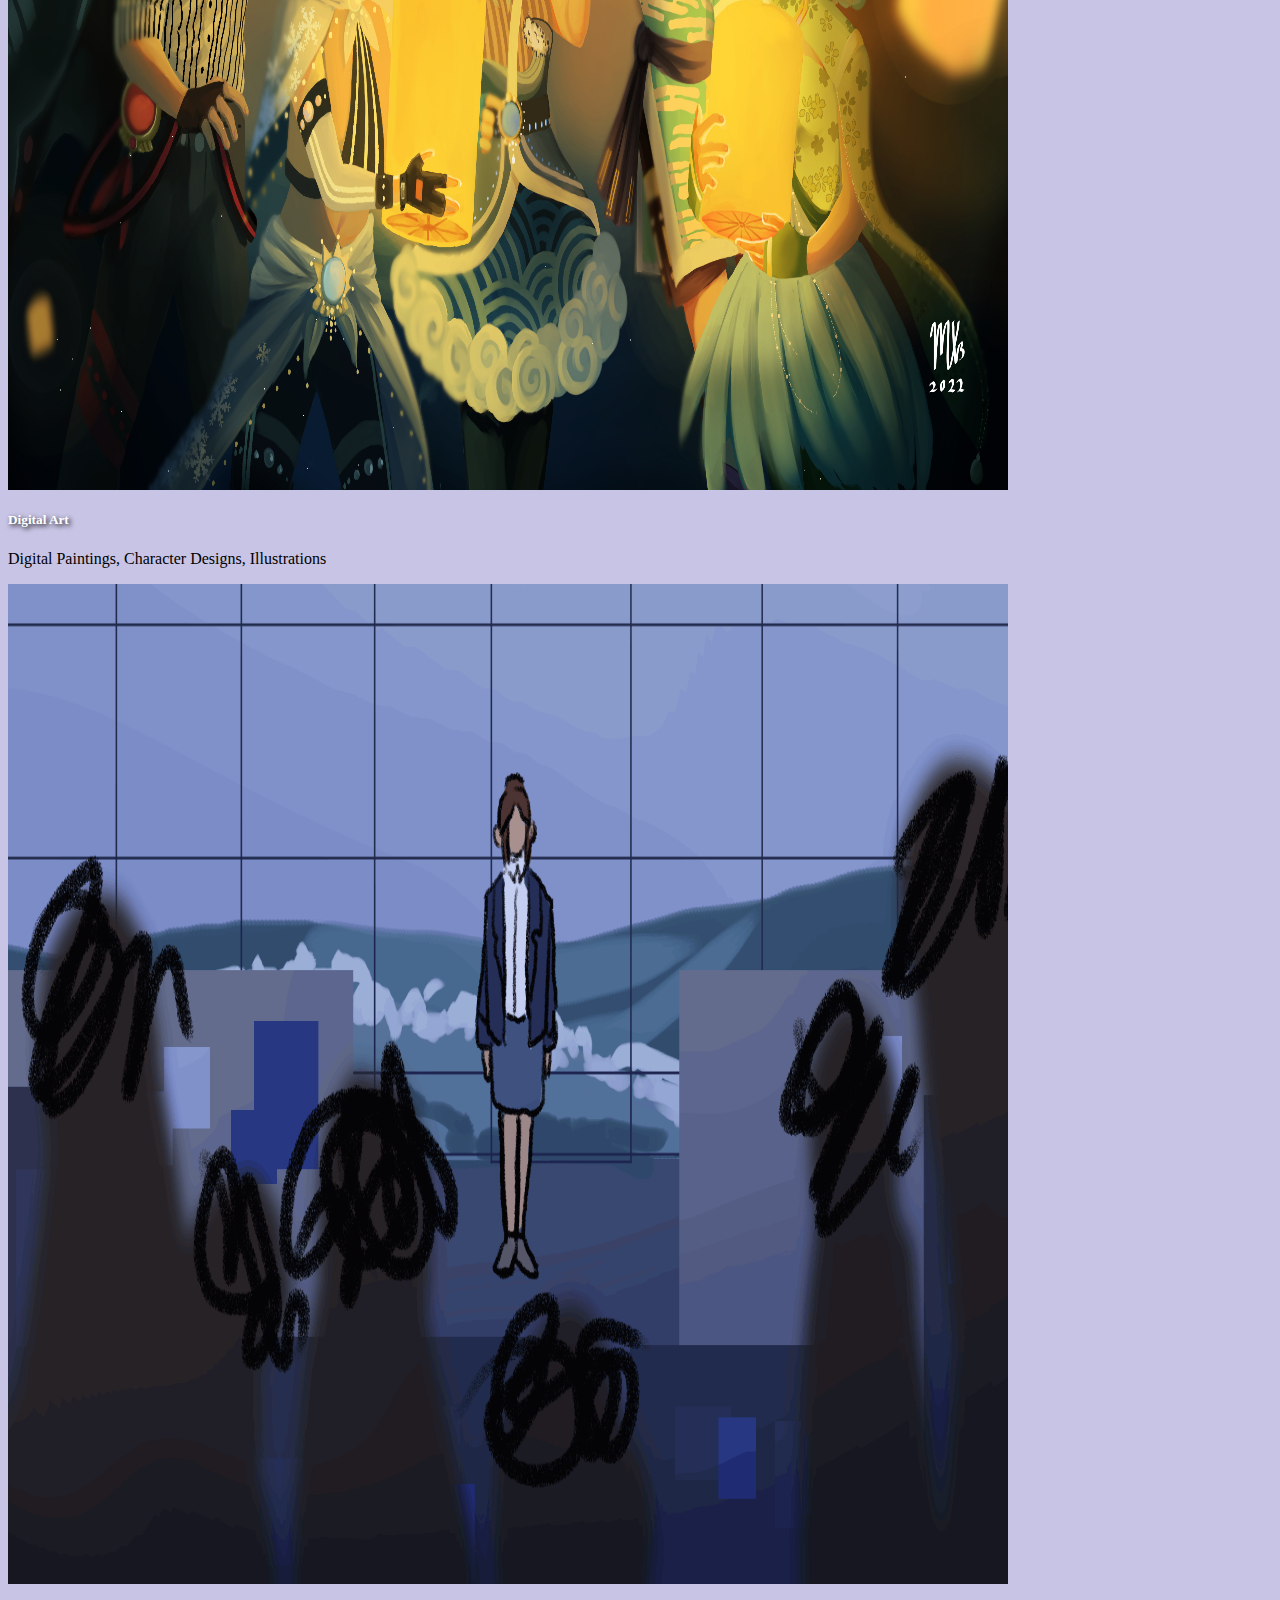
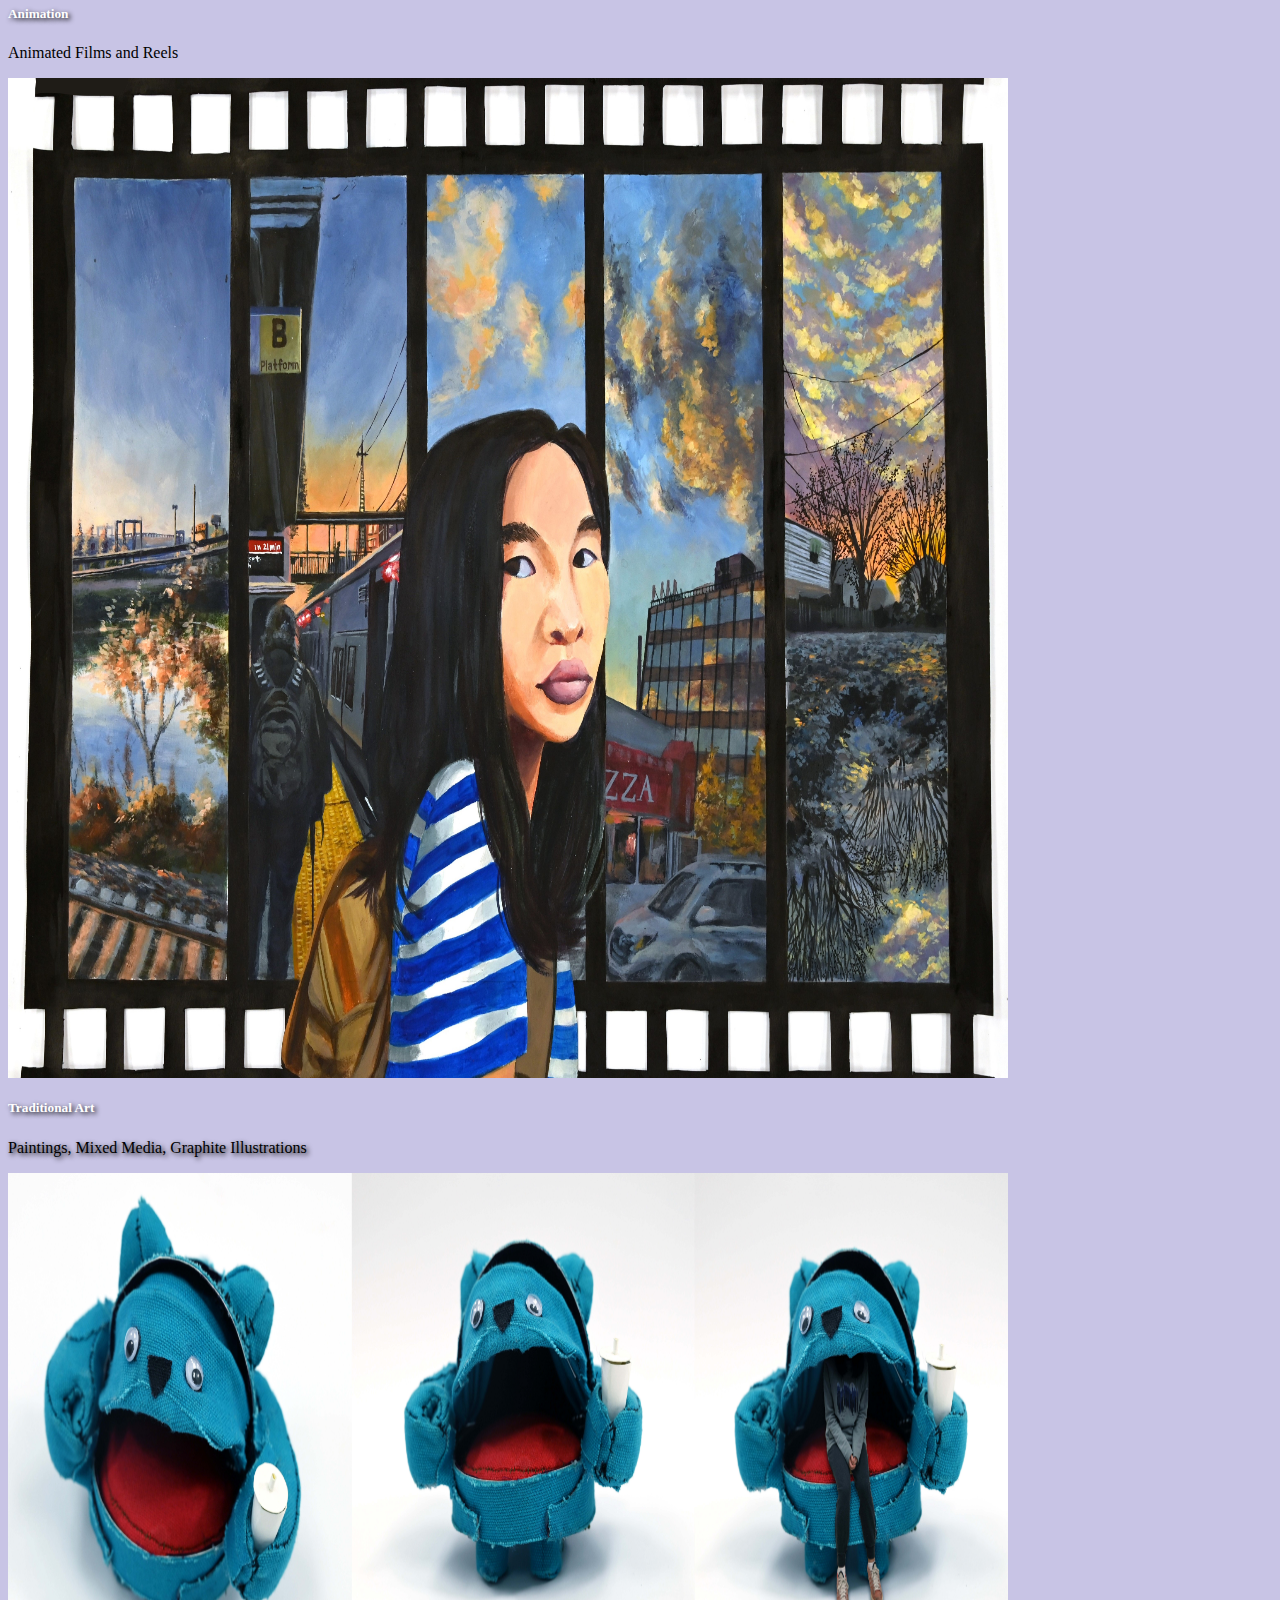
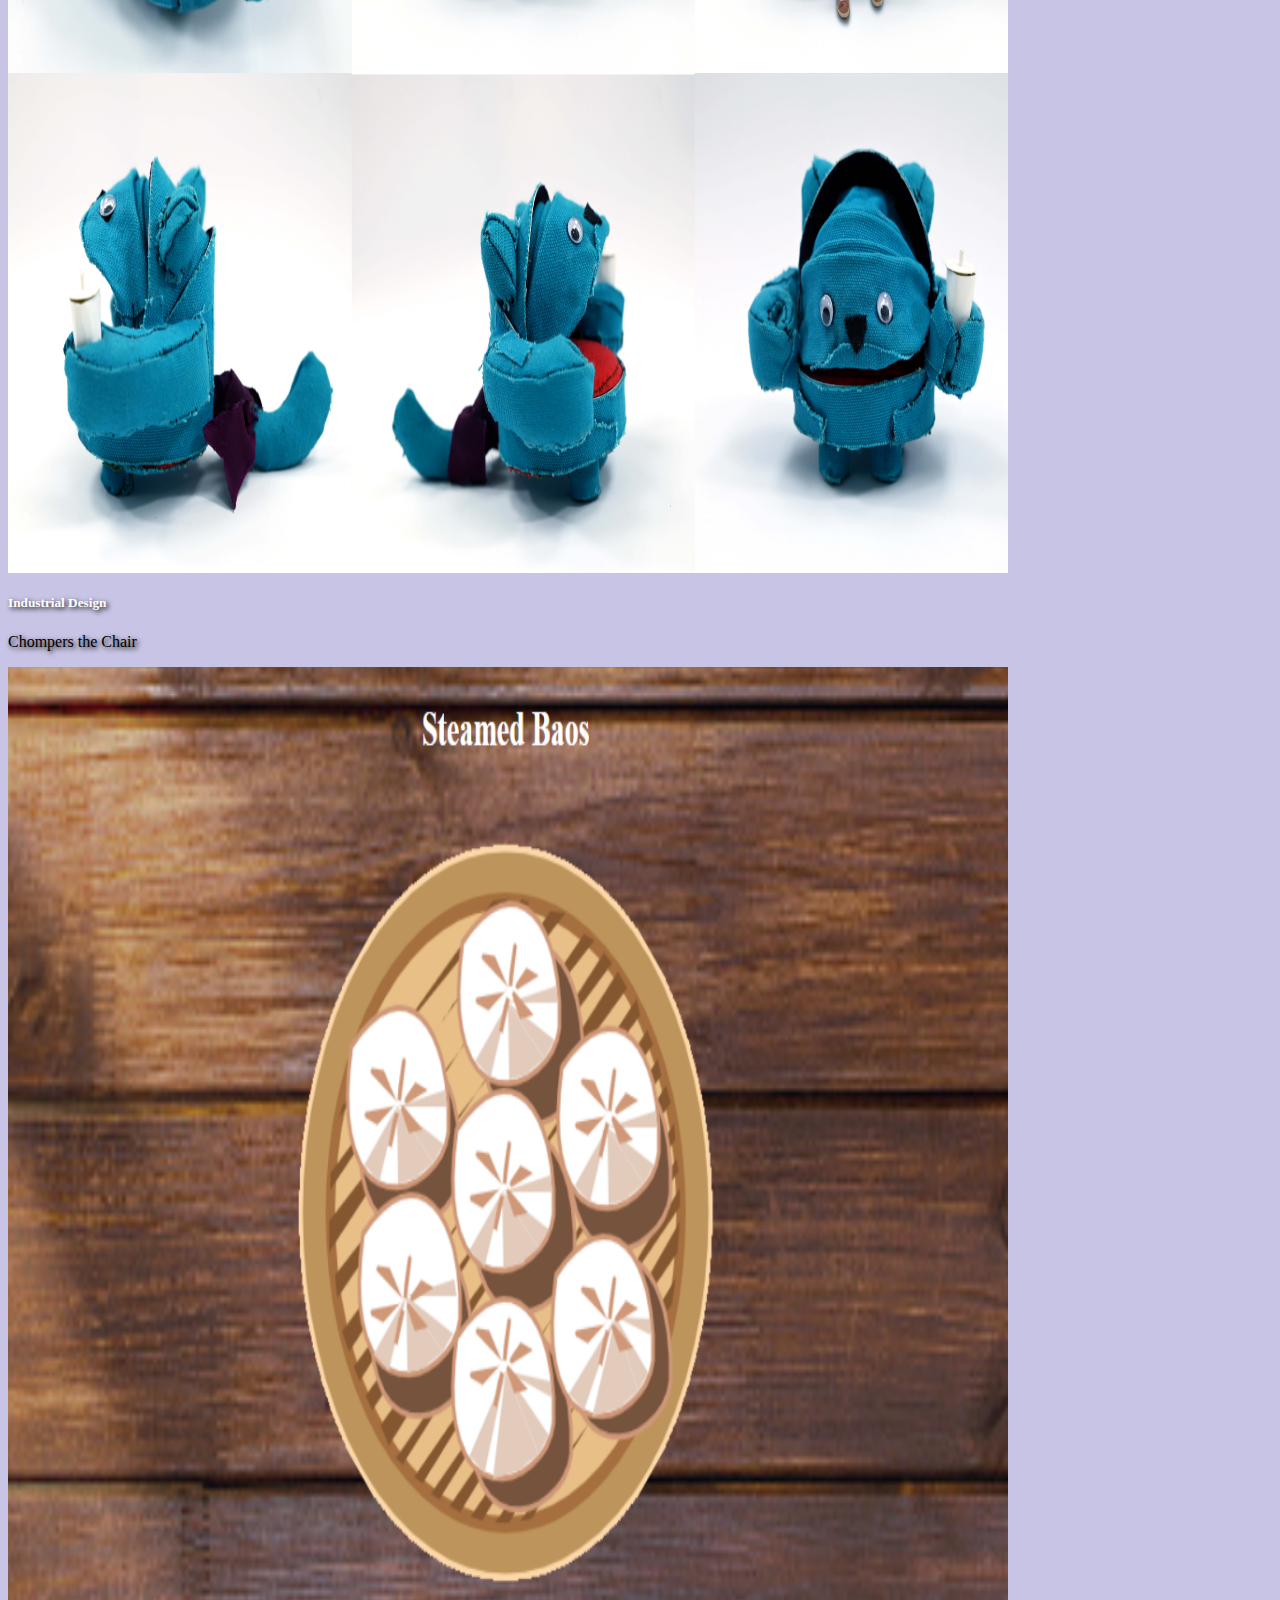
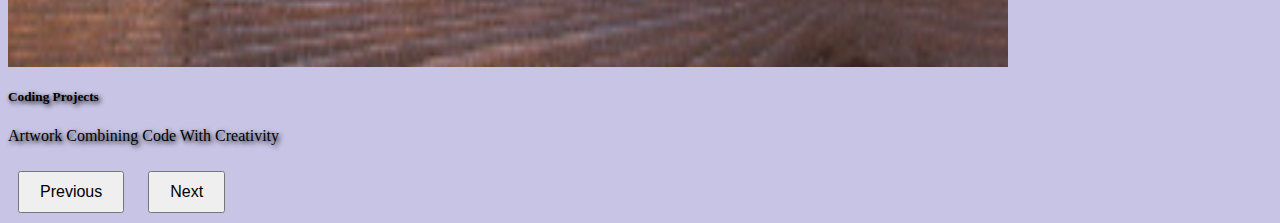
==== commit 6be953b5: "about page update" ====
--- a/index.html
+++ b/index.html
@@ -58,7 +58,7 @@
                     <div class="carousel-item active">
                         <img src="art/us final.jpg" class="d-block w-100" alt="Digital painting of characters holding floating lanterns.">
                         <div class="carousel-caption d-none d-md-block">
-                        <h5>Digital Art</h5>
+                        <h5 class="caption-title"><a class="work-link" href="digital.html">Digital Art</a></h5>
                         <p>Digital Paintings, Character Designs, Illustrations</p>
                         </div>
                     </div>
@@ -66,7 +66,7 @@
                     <div class="carousel-item">
                         <img src="art/animation.gif" class="d-block w-100" alt="Office building with waves crashing against the windows, a women stands alone watching her co-workers.">
                         <div class="carousel-caption d-none d-md-block">
-                        <h5>Animations</h5>
+                        <h5 class="caption-title"><a class="work-link" href="animation.html">Animation</a></h5>
                         <p>Animated Films and Reels</p>
                         </div>
                     </div>
@@ -74,7 +74,7 @@
                     <div class="carousel-item">
                         <img src="art/home.jpg" id="traditional-format" class="d-block w-100" alt="Girl loooking behind her with five panels of different scenes of her commute home.">
                         <div class="carousel-caption d-none d-md-block dark">
-                        <h5 class="caption-title">Traditional Art</h5>
+                        <h5 class="caption-title"><a class="work-link" href="traditional.html">Traditional Art</a></h5>
                         <p class="sub-caption">Paintings, Mixed Media, Graphite Illustrations</p>
                         </div>
                     </div>
@@ -82,7 +82,7 @@
                     <div class="carousel-item">
                         <img src="art/chair.jpg" class="d-block w-100" alt="Different photos of all sides of Chompers the Chair.">
                         <div class="carousel-caption d-none d-md-block dark">
-                        <h5 class="caption-title">Industrial Design</h5>
+                        <h5 class="caption-title"><a class="work-link" href="design.html">Industrial Design</a></h5>
                         <p class="sub-caption">Chompers the Chair</p>
                         </div>
                     </div>
--- a/style.css
+++ b/style.css
@@ -120,7 +120,7 @@
 }
 
 .about-text{
-    height: 300px;
+    height: 350px;
     width: 500px;
     text-align: left;
     top: 200px !important;
